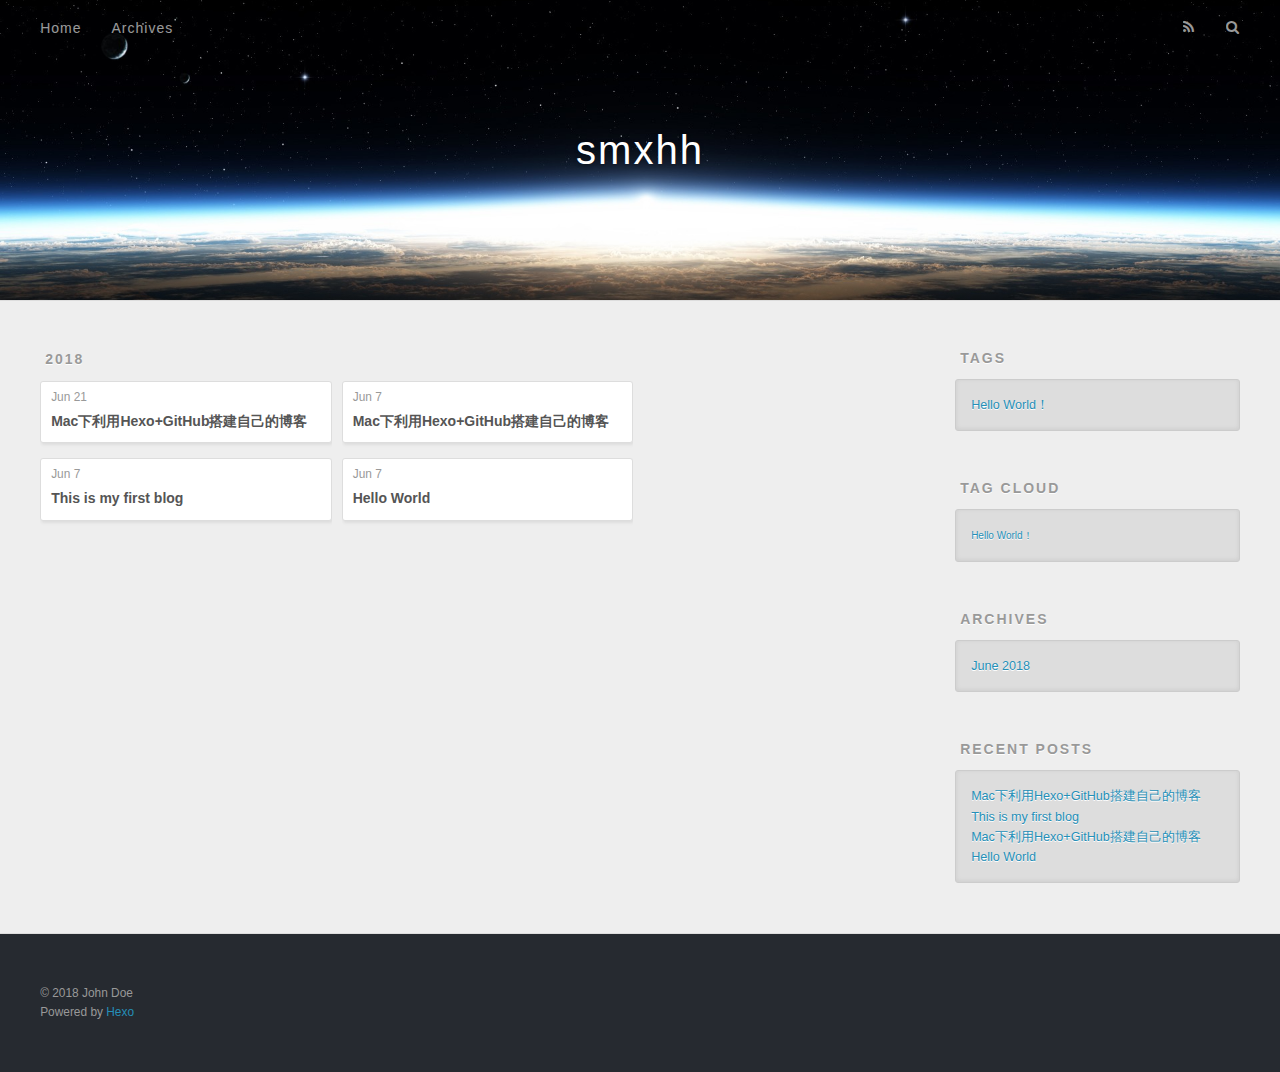
==== archives/index.html @ de7746c0 "Site updated: 2018-06-21 22:45:32" ====
<!DOCTYPE html>
<html>
<head>
  <meta charset="utf-8">
  

  
  <title>Archives | smxhh</title>
  <meta name="viewport" content="width=device-width, initial-scale=1, maximum-scale=1">
  <meta property="og:type" content="website">
<meta property="og:title" content="smxhh">
<meta property="og:url" content="http://yoursite.com/archives/index.html">
<meta property="og:site_name" content="smxhh">
<meta property="og:locale" content="default">
<meta name="twitter:card" content="summary">
<meta name="twitter:title" content="smxhh">
  
    <link rel="alternate" href="/atom.xml" title="smxhh" type="application/atom+xml">
  
  
    <link rel="icon" href="/favicon.png">
  
  
    <link href="//fonts.googleapis.com/css?family=Source+Code+Pro" rel="stylesheet" type="text/css">
  
  <link rel="stylesheet" href="/css/style.css">
</head>

<body>
  <div id="container">
    <div id="wrap">
      <header id="header">
  <div id="banner"></div>
  <div id="header-outer" class="outer">
    <div id="header-title" class="inner">
      <h1 id="logo-wrap">
        <a href="/" id="logo">smxhh</a>
      </h1>
      
    </div>
    <div id="header-inner" class="inner">
      <nav id="main-nav">
        <a id="main-nav-toggle" class="nav-icon"></a>
        
          <a class="main-nav-link" href="/">Home</a>
        
          <a class="main-nav-link" href="/archives">Archives</a>
        
      </nav>
      <nav id="sub-nav">
        
          <a id="nav-rss-link" class="nav-icon" href="/atom.xml" title="RSS Feed"></a>
        
        <a id="nav-search-btn" class="nav-icon" title="Search"></a>
      </nav>
      <div id="search-form-wrap">
        <form action="//google.com/search" method="get" accept-charset="UTF-8" class="search-form"><input type="search" name="q" class="search-form-input" placeholder="Search"><button type="submit" class="search-form-submit">&#xF002;</button><input type="hidden" name="sitesearch" value="http://yoursite.com"></form>
      </div>
    </div>
  </div>
</header>
      <div class="outer">
        <section id="main">
  
  
    
    
      
      
      <section class="archives-wrap">
        <div class="archive-year-wrap">
          <a href="/archives/2018" class="archive-year">2018</a>
        </div>
        <div class="archives">
    
    <article class="archive-article archive-type-post">
  <div class="archive-article-inner">
    <header class="archive-article-header">
      <a href="/2018/06/21/Mac下利用Hexo+GitHub搭建自己的博客/" class="archive-article-date">
  <time datetime="2018-06-21T14:45:03.793Z" itemprop="datePublished">Jun 21</time>
</a>
      
  
    <h1 itemprop="name">
      <a class="archive-article-title" href="/2018/06/21/Mac下利用Hexo+GitHub搭建自己的博客/">Mac下利用Hexo+GitHub搭建自己的博客</a>
    </h1>
  

    </header>
  </div>
</article>
  
    
    
    <article class="archive-article archive-type-post">
  <div class="archive-article-inner">
    <header class="archive-article-header">
      <a href="/2018/06/07/This-is-my-first-blog/" class="archive-article-date">
  <time datetime="2018-06-07T13:33:08.000Z" itemprop="datePublished">Jun 7</time>
</a>
      
  
    <h1 itemprop="name">
      <a class="archive-article-title" href="/2018/06/07/This-is-my-first-blog/">This is my first blog</a>
    </h1>
  

    </header>
  </div>
</article>
  
    
    
    <article class="archive-article archive-type-post">
  <div class="archive-article-inner">
    <header class="archive-article-header">
      <a href="/2018/06/07/我的第一篇博客/" class="archive-article-date">
  <time datetime="2018-06-07T13:14:32.243Z" itemprop="datePublished">Jun 7</time>
</a>
      
  
    <h1 itemprop="name">
      <a class="archive-article-title" href="/2018/06/07/我的第一篇博客/">Mac下利用Hexo+GitHub搭建自己的博客</a>
    </h1>
  

    </header>
  </div>
</article>
  
    
    
    <article class="archive-article archive-type-post">
  <div class="archive-article-inner">
    <header class="archive-article-header">
      <a href="/2018/06/07/hello-world/" class="archive-article-date">
  <time datetime="2018-06-07T13:06:29.407Z" itemprop="datePublished">Jun 7</time>
</a>
      
  
    <h1 itemprop="name">
      <a class="archive-article-title" href="/2018/06/07/hello-world/">Hello World</a>
    </h1>
  

    </header>
  </div>
</article>
  
  
    </div></section>
  


</section>
        
          <aside id="sidebar">
  
    

  
    
  <div class="widget-wrap">
    <h3 class="widget-title">Tags</h3>
    <div class="widget">
      <ul class="tag-list"><li class="tag-list-item"><a class="tag-list-link" href="/tags/Hello-World！/">Hello World！</a></li></ul>
    </div>
  </div>


  
    
  <div class="widget-wrap">
    <h3 class="widget-title">Tag Cloud</h3>
    <div class="widget tagcloud">
      <a href="/tags/Hello-World！/" style="font-size: 10px;">Hello World！</a>
    </div>
  </div>

  
    
  <div class="widget-wrap">
    <h3 class="widget-title">Archives</h3>
    <div class="widget">
      <ul class="archive-list"><li class="archive-list-item"><a class="archive-list-link" href="/archives/2018/06/">June 2018</a></li></ul>
    </div>
  </div>


  
    
  <div class="widget-wrap">
    <h3 class="widget-title">Recent Posts</h3>
    <div class="widget">
      <ul>
        
          <li>
            <a href="/2018/06/21/Mac下利用Hexo+GitHub搭建自己的博客/">Mac下利用Hexo+GitHub搭建自己的博客</a>
          </li>
        
          <li>
            <a href="/2018/06/07/This-is-my-first-blog/">This is my first blog</a>
          </li>
        
          <li>
            <a href="/2018/06/07/我的第一篇博客/">Mac下利用Hexo+GitHub搭建自己的博客</a>
          </li>
        
          <li>
            <a href="/2018/06/07/hello-world/">Hello World</a>
          </li>
        
      </ul>
    </div>
  </div>

  
</aside>
        
      </div>
      <footer id="footer">
  
  <div class="outer">
    <div id="footer-info" class="inner">
      &copy; 2018 John Doe<br>
      Powered by <a href="http://hexo.io/" target="_blank">Hexo</a>
    </div>
  </div>
</footer>
    </div>
    <nav id="mobile-nav">
  
    <a href="/" class="mobile-nav-link">Home</a>
  
    <a href="/archives" class="mobile-nav-link">Archives</a>
  
</nav>
    

<script src="//ajax.googleapis.com/ajax/libs/jquery/2.0.3/jquery.min.js"></script>


  <link rel="stylesheet" href="/fancybox/jquery.fancybox.css">
  <script src="/fancybox/jquery.fancybox.pack.js"></script>


<script src="/js/script.js"></script>



  </div>
</body>
</html>
---- css/style.css ----
body {
  width: 100%;
}
body:before,
body:after {
  content: "";
  display: table;
}
body:after {
  clear: both;
}
html,
body,
div,
span,
applet,
object,
iframe,
h1,
h2,
h3,
h4,
h5,
h6,
p,
blockquote,
pre,
a,
abbr,
acronym,
address,
big,
cite,
code,
del,
dfn,
em,
img,
ins,
kbd,
q,
s,
samp,
small,
strike,
strong,
sub,
sup,
tt,
var,
dl,
dt,
dd,
ol,
ul,
li,
fieldset,
form,
label,
legend,
table,
caption,
tbody,
tfoot,
thead,
tr,
th,
td {
  margin: 0;
  padding: 0;
  border: 0;
  outline: 0;
  font-weight: inherit;
  font-style: inherit;
  font-family: inherit;
  font-size: 100%;
  vertical-align: baseline;
}
body {
  line-height: 1;
  color: #000;
  background: #fff;
}
ol,
ul {
  list-style: none;
}
table {
  border-collapse: separate;
  border-spacing: 0;
  vertical-align: middle;
}
caption,
th,
td {
  text-align: left;
  font-weight: normal;
  vertical-align: middle;
}
a img {
  border: none;
}
input,
button {
  margin: 0;
  padding: 0;
}
input::-moz-focus-inner,
button::-moz-focus-inner {
  border: 0;
  padding: 0;
}
@font-face {
  font-family: FontAwesome;
  font-style: normal;
  font-weight: normal;
  src: url("fonts/fontawesome-webfont.eot?v=#4.0.3");
  src: url("fonts/fontawesome-webfont.eot?#iefix&v=#4.0.3") format("embedded-opentype"), url("fonts/fontawesome-webfont.woff?v=#4.0.3") format("woff"), url("fonts/fontawesome-webfont.ttf?v=#4.0.3") format("truetype"), url("fonts/fontawesome-webfont.svg#fontawesomeregular?v=#4.0.3") format("svg");
}
html,
body,
#container {
  height: 100%;
}
body {
  background: #eee;
  font: 14px -apple-system, BlinkMacSystemFont, "Segoe UI", "Roboto", "Oxygen", "Ubuntu", "Cantarell", "Fira Sans", "Droid Sans", "Helvetica Neue", sans-serif;
  -webkit-text-size-adjust: 100%;
}
.outer {
  max-width: 1220px;
  margin: 0 auto;
  padding: 0 20px;
}
.outer:before,
.outer:after {
  content: "";
  display: table;
}
.outer:after {
  clear: both;
}
.inner {
  display: inline;
  float: left;
  width: 98.33333333333333%;
  margin: 0 0.833333333333333%;
}
.left,
.alignleft {
  float: left;
}
.right,
.alignright {
  float: right;
}
.clear {
  clear: both;
}
#container {
  position: relative;
}
.mobile-nav-on {
  overflow: hidden;
}
#wrap {
  height: 100%;
  width: 100%;
  position: absolute;
  top: 0;
  left: 0;
  -webkit-transition: 0.2s ease-out;
  -moz-transition: 0.2s ease-out;
  -ms-transition: 0.2s ease-out;
  transition: 0.2s ease-out;
  z-index: 1;
  background: #eee;
}
.mobile-nav-on #wrap {
  left: 280px;
}
@media screen and (min-width: 768px) {
  #main {
    display: inline;
    float: left;
    width: 73.33333333333333%;
    margin: 0 0.833333333333333%;
  }
}
.article-date,
.article-category-link,
.archive-year,
.widget-title {
  text-decoration: none;
  text-transform: uppercase;
  letter-spacing: 2px;
  color: #999;
  margin-bottom: 1em;
  margin-left: 5px;
  line-height: 1em;
  text-shadow: 0 1px #fff;
  font-weight: bold;
}
.article-inner,
.archive-article-inner {
  background: #fff;
  -webkit-box-shadow: 1px 2px 3px #ddd;
  box-shadow: 1px 2px 3px #ddd;
  border: 1px solid #ddd;
  border-radius: 3px;
}
.article-entry h1,
.widget h1 {
  font-size: 2em;
}
.article-entry h2,
.widget h2 {
  font-size: 1.5em;
}
.article-entry h3,
.widget h3 {
  font-size: 1.3em;
}
.article-entry h4,
.widget h4 {
  font-size: 1.2em;
}
.article-entry h5,
.widget h5 {
  font-size: 1em;
}
.article-entry h6,
.widget h6 {
  font-size: 1em;
  color: #999;
}
.article-entry hr,
.widget hr {
  border: 1px dashed #ddd;
}
.article-entry strong,
.widget strong {
  font-weight: bold;
}
.article-entry em,
.widget em,
.article-entry cite,
.widget cite {
  font-style: italic;
}
.article-entry sup,
.widget sup,
.article-entry sub,
.widget sub {
  font-size: 0.75em;
  line-height: 0;
  position: relative;
  vertical-align: baseline;
}
.article-entry sup,
.widget sup {
  top: -0.5em;
}
.article-entry sub,
.widget sub {
  bottom: -0.2em;
}
.article-entry small,
.widget small {
  font-size: 0.85em;
}
.article-entry acronym,
.widget acronym,
.article-entry abbr,
.widget abbr {
  border-bottom: 1px dotted;
}
.article-entry ul,
.widget ul,
.article-entry ol,
.widget ol,
.article-entry dl,
.widget dl {
  margin: 0 20px;
  line-height: 1.6em;
}
.article-entry ul ul,
.widget ul ul,
.article-entry ol ul,
.widget ol ul,
.article-entry ul ol,
.widget ul ol,
.article-entry ol ol,
.widget ol ol {
  margin-top: 0;
  margin-bottom: 0;
}
.article-entry ul,
.widget ul {
  list-style: disc;
}
.article-entry ol,
.widget ol {
  list-style: decimal;
}
.article-entry dt,
.widget dt {
  font-weight: bold;
}
#header {
  height: 300px;
  position: relative;
  border-bottom: 1px solid #ddd;
}
#header:before,
#header:after {
  content: "";
  position: absolute;
  left: 0;
  right: 0;
  height: 40px;
}
#header:before {
  top: 0;
  background: -webkit-linear-gradient(rgba(0,0,0,0.2), transparent);
  background: -moz-linear-gradient(rgba(0,0,0,0.2), transparent);
  background: -ms-linear-gradient(rgba(0,0,0,0.2), transparent);
  background: linear-gradient(rgba(0,0,0,0.2), transparent);
}
#header:after {
  bottom: 0;
  background: -webkit-linear-gradient(transparent, rgba(0,0,0,0.2));
  background: -moz-linear-gradient(transparent, rgba(0,0,0,0.2));
  background: -ms-linear-gradient(transparent, rgba(0,0,0,0.2));
  background: linear-gradient(transparent, rgba(0,0,0,0.2));
}
#header-outer {
  height: 100%;
  position: relative;
}
#header-inner {
  position: relative;
  overflow: hidden;
}
#banner {
  position: absolute;
  top: 0;
  left: 0;
  width: 100%;
  height: 100%;
  background: url("images/banner.jpg") center #000;
  -webkit-background-size: cover;
  -moz-background-size: cover;
  background-size: cover;
  z-index: -1;
}
#header-title {
  text-align: center;
  height: 40px;
  position: absolute;
  top: 50%;
  left: 0;
  margin-top: -20px;
}
#logo,
#subtitle {
  text-decoration: none;
  color: #fff;
  font-weight: 300;
  text-shadow: 0 1px 4px rgba(0,0,0,0.3);
}
#logo {
  font-size: 40px;
  line-height: 40px;
  letter-spacing: 2px;
}
#subtitle {
  font-size: 16px;
  line-height: 16px;
  letter-spacing: 1px;
}
#subtitle-wrap {
  margin-top: 16px;
}
#main-nav {
  float: left;
  margin-left: -15px;
}
.nav-icon,
.main-nav-link {
  float: left;
  color: #fff;
  opacity: 0.6;
  text-decoration: none;
  text-shadow: 0 1px rgba(0,0,0,0.2);
  -webkit-transition: opacity 0.2s;
  -moz-transition: opacity 0.2s;
  -ms-transition: opacity 0.2s;
  transition: opacity 0.2s;
  display: block;
  padding: 20px 15px;
}
.nav-icon:hover,
.main-nav-link:hover {
  opacity: 1;
}
.nav-icon {
  font-family: FontAwesome;
  text-align: center;
  font-size: 14px;
  width: 14px;
  height: 14px;
  padding: 20px 15px;
  position: relative;
  cursor: pointer;
}
.main-nav-link {
  font-weight: 300;
  letter-spacing: 1px;
}
@media screen and (max-width: 479px) {
  .main-nav-link {
    display: none;
  }
}
#main-nav-toggle {
  display: none;
}
#main-nav-toggle:before {
  content: "\f0c9";
}
@media screen and (max-width: 479px) {
  #main-nav-toggle {
    display: block;
  }
}
#sub-nav {
  float: right;
  margin-right: -15px;
}
#nav-rss-link:before {
  content: "\f09e";
}
#nav-search-btn:before {
  content: "\f002";
}
#search-form-wrap {
  position: absolute;
  top: 15px;
  width: 150px;
  height: 30px;
  right: -150px;
  opacity: 0;
  -webkit-transition: 0.2s ease-out;
  -moz-transition: 0.2s ease-out;
  -ms-transition: 0.2s ease-out;
  transition: 0.2s ease-out;
}
#search-form-wrap.on {
  opacity: 1;
  right: 0;
}
@media screen and (max-width: 479px) {
  #search-form-wrap {
    width: 100%;
    right: -100%;
  }
}
.search-form {
  position: absolute;
  top: 0;
  left: 0;
  right: 0;
  background: #fff;
  padding: 5px 15px;
  border-radius: 15px;
  -webkit-box-shadow: 0 0 10px rgba(0,0,0,0.3);
  box-shadow: 0 0 10px rgba(0,0,0,0.3);
}
.search-form-input {
  border: none;
  background: none;
  color: #555;
  width: 100%;
  font: 13px -apple-system, BlinkMacSystemFont, "Segoe UI", "Roboto", "Oxygen", "Ubuntu", "Cantarell", "Fira Sans", "Droid Sans", "Helvetica Neue", sans-serif;
  outline: none;
}
.search-form-input::-webkit-search-results-decoration,
.search-form-input::-webkit-search-cancel-button {
  -webkit-appearance: none;
}
.search-form-submit {
  position: absolute;
  top: 50%;
  right: 10px;
  margin-top: -7px;
  font: 13px FontAwesome;
  border: none;
  background: none;
  color: #bbb;
  cursor: pointer;
}
.search-form-submit:hover,
.search-form-submit:focus {
  color: #777;
}
.article {
  margin: 50px 0;
}
.article-inner {
  overflow: hidden;
}
.article-meta:before,
.article-meta:after {
  content: "";
  display: table;
}
.article-meta:after {
  clear: both;
}
.article-date {
  float: left;
}
.article-category {
  float: left;
  line-height: 1em;
  color: #ccc;
  text-shadow: 0 1px #fff;
  margin-left: 8px;
}
.article-category:before {
  content: "\2022";
}
.article-category-link {
  margin: 0 12px 1em;
}
.article-header {
  padding: 20px 20px 0;
}
.article-title {
  text-decoration: none;
  font-size: 2em;
  font-weight: bold;
  color: #555;
  line-height: 1.1em;
  -webkit-transition: color 0.2s;
  -moz-transition: color 0.2s;
  -ms-transition: color 0.2s;
  transition: color 0.2s;
}
a.article-title:hover {
  color: #258fb8;
}
.article-entry {
  color: #555;
  padding: 0 20px;
}
.article-entry:before,
.article-entry:after {
  content: "";
  display: table;
}
.article-entry:after {
  clear: both;
}
.article-entry p,
.article-entry table {
  line-height: 1.6em;
  margin: 1.6em 0;
}
.article-entry h1,
.article-entry h2,
.article-entry h3,
.article-entry h4,
.article-entry h5,
.article-entry h6 {
  font-weight: bold;
}
.article-entry h1,
.article-entry h2,
.article-entry h3,
.article-entry h4,
.article-entry h5,
.article-entry h6 {
  line-height: 1.1em;
  margin: 1.1em 0;
}
.article-entry a {
  color: #258fb8;
  text-decoration: none;
}
.article-entry a:hover {
  text-decoration: underline;
}
.article-entry ul,
.article-entry ol,
.article-entry dl {
  margin-top: 1.6em;
  margin-bottom: 1.6em;
}
.article-entry img,
.article-entry video {
  max-width: 100%;
  height: auto;
  display: block;
  margin: auto;
}
.article-entry iframe {
  border: none;
}
.article-entry table {
  width: 100%;
  border-collapse: collapse;
  border-spacing: 0;
}
.article-entry th {
  font-weight: bold;
  border-bottom: 3px solid #ddd;
  padding-bottom: 0.5em;
}
.article-entry td {
  border-bottom: 1px solid #ddd;
  padding: 10px 0;
}
.article-entry blockquote {
  font-family: Georgia, "Times New Roman", serif;
  font-size: 1.4em;
  margin: 1.6em 20px;
  text-align: center;
}
.article-entry blockquote footer {
  font-size: 14px;
  margin: 1.6em 0;
  font-family: -apple-system, BlinkMacSystemFont, "Segoe UI", "Roboto", "Oxygen", "Ubuntu", "Cantarell", "Fira Sans", "Droid Sans", "Helvetica Neue", sans-serif;
}
.article-entry blockquote footer cite:before {
  content: "—";
  padding: 0 0.5em;
}
.article-entry .pullquote {
  text-align: left;
  width: 45%;
  margin: 0;
}
.article-entry .pullquote.left {
  margin-left: 0.5em;
  margin-right: 1em;
}
.article-entry .pullquote.right {
  margin-right: 0.5em;
  margin-left: 1em;
}
.article-entry .caption {
  color: #999;
  display: block;
  font-size: 0.9em;
  margin-top: 0.5em;
  position: relative;
  text-align: center;
}
.article-entry .video-container {
  position: relative;
  padding-top: 56.25%;
  height: 0;
  overflow: hidden;
}
.article-entry .video-container iframe,
.article-entry .video-container object,
.article-entry .video-container embed {
  position: absolute;
  top: 0;
  left: 0;
  width: 100%;
  height: 100%;
  margin-top: 0;
}
.article-more-link a {
  display: inline-block;
  line-height: 1em;
  padding: 6px 15px;
  border-radius: 15px;
  background: #eee;
  color: #999;
  text-shadow: 0 1px #fff;
  text-decoration: none;
}
.article-more-link a:hover {
  background: #258fb8;
  color: #fff;
  text-decoration: none;
  text-shadow: 0 1px #1e7293;
}
.article-footer {
  font-size: 0.85em;
  line-height: 1.6em;
  border-top: 1px solid #ddd;
  padding-top: 1.6em;
  margin: 0 20px 20px;
}
.article-footer:before,
.article-footer:after {
  content: "";
  display: table;
}
.article-footer:after {
  clear: both;
}
.article-footer a {
  color: #999;
  text-decoration: none;
}
.article-footer a:hover {
  color: #555;
}
.article-tag-list-item {
  float: left;
  margin-right: 10px;
}
.article-tag-list-link:before {
  content: "#";
}
.article-comment-link {
  float: right;
}
.article-comment-link:before {
  content: "\f075";
  font-family: FontAwesome;
  padding-right: 8px;
}
.article-share-link {
  cursor: pointer;
  float: right;
  margin-left: 20px;
}
.article-share-link:before {
  content: "\f064";
  font-family: FontAwesome;
  padding-right: 6px;
}
#article-nav {
  position: relative;
}
#article-nav:before,
#article-nav:after {
  content: "";
  display: table;
}
#article-nav:after {
  clear: both;
}
@media screen and (min-width: 768px) {
  #article-nav {
    margin: 50px 0;
  }
  #article-nav:before {
    width: 8px;
    height: 8px;
    position: absolute;
    top: 50%;
    left: 50%;
    margin-top: -4px;
    margin-left: -4px;
    content: "";
    border-radius: 50%;
    background: #ddd;
    -webkit-box-shadow: 0 1px 2px #fff;
    box-shadow: 0 1px 2px #fff;
  }
}
.article-nav-link-wrap {
  text-decoration: none;
  text-shadow: 0 1px #fff;
  color: #999;
  -webkit-box-sizing: border-box;
  -moz-box-sizing: border-box;
  box-sizing: border-box;
  margin-top: 50px;
  text-align: center;
  display: block;
}
.article-nav-link-wrap:hover {
  color: #555;
}
@media screen and (min-width: 768px) {
  .article-nav-link-wrap {
    width: 50%;
    margin-top: 0;
  }
}
@media screen and (min-width: 768px) {
  #article-nav-newer {
    float: left;
    text-align: right;
    padding-right: 20px;
  }
}
@media screen and (min-width: 768px) {
  #article-nav-older {
    float: right;
    text-align: left;
    padding-left: 20px;
  }
}
.article-nav-caption {
  text-transform: uppercase;
  letter-spacing: 2px;
  color: #ddd;
  line-height: 1em;
  font-weight: bold;
}
#article-nav-newer .article-nav-caption {
  margin-right: -2px;
}
.article-nav-title {
  font-size: 0.85em;
  line-height: 1.6em;
  margin-top: 0.5em;
}
.article-share-box {
  position: absolute;
  display: none;
  background: #fff;
  -webkit-box-shadow: 1px 2px 10px rgba(0,0,0,0.2);
  box-shadow: 1px 2px 10px rgba(0,0,0,0.2);
  border-radius: 3px;
  margin-left: -145px;
  overflow: hidden;
  z-index: 1;
}
.article-share-box.on {
  display: block;
}
.article-share-input {
  width: 100%;
  background: none;
  -webkit-box-sizing: border-box;
  -moz-box-sizing: border-box;
  box-sizing: border-box;
  font: 14px -apple-system, BlinkMacSystemFont, "Segoe UI", "Roboto", "Oxygen", "Ubuntu", "Cantarell", "Fira Sans", "Droid Sans", "Helvetica Neue", sans-serif;
  padding: 0 15px;
  color: #555;
  outline: none;
  border: 1px solid #ddd;
  border-radius: 3px 3px 0 0;
  height: 36px;
  line-height: 36px;
}
.article-share-links {
  background: #eee;
}
.article-share-links:before,
.article-share-links:after {
  content: "";
  display: table;
}
.article-share-links:after {
  clear: both;
}
.article-share-twitter,
.article-share-facebook,
.article-share-pinterest,
.article-share-google {
  width: 50px;
  height: 36px;
  display: block;
  float: left;
  position: relative;
  color: #999;
  text-shadow: 0 1px #fff;
}
.article-share-twitter:before,
.article-share-facebook:before,
.article-share-pinterest:before,
.article-share-google:before {
  font-size: 20px;
  font-family: FontAwesome;
  width: 20px;
  height: 20px;
  position: absolute;
  top: 50%;
  left: 50%;
  margin-top: -10px;
  margin-left: -10px;
  text-align: center;
}
.article-share-twitter:hover,
.article-share-facebook:hover,
.article-share-pinterest:hover,
.article-share-google:hover {
  color: #fff;
}
.article-share-twitter:before {
  content: "\f099";
}
.article-share-twitter:hover {
  background: #00aced;
  text-shadow: 0 1px #008abe;
}
.article-share-facebook:before {
  content: "\f09a";
}
.article-share-facebook:hover {
  background: #3b5998;
  text-shadow: 0 1px #2f477a;
}
.article-share-pinterest:before {
  content: "\f0d2";
}
.article-share-pinterest:hover {
  background: #cb2027;
  text-shadow: 0 1px #a21a1f;
}
.article-share-google:before {
  content: "\f0d5";
}
.article-share-google:hover {
  background: #dd4b39;
  text-shadow: 0 1px #be3221;
}
.article-gallery {
  background: #000;
  position: relative;
}
.article-gallery-photos {
  position: relative;
  overflow: hidden;
}
.article-gallery-img {
  display: none;
  max-width: 100%;
}
.article-gallery-img:first-child {
  display: block;
}
.article-gallery-img.loaded {
  position: absolute;
  display: block;
}
.article-gallery-img img {
  display: block;
  max-width: 100%;
  margin: 0 auto;
}
#comments {
  background: #fff;
  -webkit-box-shadow: 1px 2px 3px #ddd;
  box-shadow: 1px 2px 3px #ddd;
  padding: 20px;
  border: 1px solid #ddd;
  border-radius: 3px;
  margin: 50px 0;
}
#comments a {
  color: #258fb8;
}
.archives-wrap {
  margin: 50px 0;
}
.archives:before,
.archives:after {
  content: "";
  display: table;
}
.archives:after {
  clear: both;
}
.archive-year-wrap {
  margin-bottom: 1em;
}
.archives {
  -webkit-column-gap: 10px;
  -moz-column-gap: 10px;
  column-gap: 10px;
}
@media screen and (min-width: 480px) and (max-width: 767px) {
  .archives {
    -webkit-column-count: 2;
    -moz-column-count: 2;
    column-count: 2;
  }
}
@media screen and (min-width: 768px) {
  .archives {
    -webkit-column-count: 3;
    -moz-column-count: 3;
    column-count: 3;
  }
}
.archive-article {
  -webkit-column-break-inside: avoid;
  page-break-inside: avoid;
  overflow: hidden;
  break-inside: avoid-column;
}
.archive-article-inner {
  padding: 10px;
  margin-bottom: 15px;
}
.archive-article-title {
  text-decoration: none;
  font-weight: bold;
  color: #555;
  -webkit-transition: color 0.2s;
  -moz-transition: color 0.2s;
  -ms-transition: color 0.2s;
  transition: color 0.2s;
  line-height: 1.6em;
}
.archive-article-title:hover {
  color: #258fb8;
}
.archive-article-footer {
  margin-top: 1em;
}
.archive-article-date {
  color: #999;
  text-decoration: none;
  font-size: 0.85em;
  line-height: 1em;
  margin-bottom: 0.5em;
  display: block;
}
#page-nav {
  margin: 50px auto;
  background: #fff;
  -webkit-box-shadow: 1px 2px 3px #ddd;
  box-shadow: 1px 2px 3px #ddd;
  border: 1px solid #ddd;
  border-radius: 3px;
  text-align: center;
  color: #999;
  overflow: hidden;
}
#page-nav:before,
#page-nav:after {
  content: "";
  display: table;
}
#page-nav:after {
  clear: both;
}
#page-nav a,
#page-nav span {
  padding: 10px 20px;
  line-height: 1;
  height: 2ex;
}
#page-nav a {
  color: #999;
  text-decoration: none;
}
#page-nav a:hover {
  background: #999;
  color: #fff;
}
#page-nav .prev {
  float: left;
}
#page-nav .next {
  float: right;
}
#page-nav .page-number {
  display: inline-block;
}
@media screen and (max-width: 479px) {
  #page-nav .page-number {
    display: none;
  }
}
#page-nav .current {
  color: #555;
  font-weight: bold;
}
#page-nav .space {
  color: #ddd;
}
#footer {
  background: #262a30;
  padding: 50px 0;
  border-top: 1px solid #ddd;
  color: #999;
}
#footer a {
  color: #258fb8;
  text-decoration: none;
}
#footer a:hover {
  text-decoration: underline;
}
#footer-info {
  line-height: 1.6em;
  font-size: 0.85em;
}
.article-entry pre,
.article-entry .highlight {
  background: #2d2d2d;
  margin: 0 -20px;
  padding: 15px 20px;
  border-style: solid;
  border-color: #ddd;
  border-width: 1px 0;
  overflow: auto;
  color: #ccc;
  line-height: 22.400000000000002px;
}
.article-entry .highlight .gutter pre,
.article-entry .gist .gist-file .gist-data .line-numbers {
  color: #666;
  font-size: 0.85em;
}
.article-entry pre,
.article-entry code {
  font-family: "Source Code Pro", Consolas, Monaco, Menlo, Consolas, monospace;
}
.article-entry code {
  background: #eee;
  text-shadow: 0 1px #fff;
  padding: 0 0.3em;
}
.article-entry pre code {
  background: none;
  text-shadow: none;
  padding: 0;
}
.article-entry .highlight pre {
  border: none;
  margin: 0;
  padding: 0;
}
.article-entry .highlight table {
  margin: 0;
  width: auto;
}
.article-entry .highlight td {
  border: none;
  padding: 0;
}
.article-entry .highlight figcaption {
  font-size: 0.85em;
  color: #999;
  line-height: 1em;
  margin-bottom: 1em;
}
.article-entry .highlight figcaption:before,
.article-entry .highlight figcaption:after {
  content: "";
  display: table;
}
.article-entry .highlight figcaption:after {
  clear: both;
}
.article-entry .highlight figcaption a {
  float: right;
}
.article-entry .highlight .gutter pre {
  text-align: right;
  padding-right: 20px;
}
.article-entry .highlight .line {
  height: 22.400000000000002px;
}
.article-entry .highlight .line.marked {
  background: #515151;
}
.article-entry .gist {
  margin: 0 -20px;
  border-style: solid;
  border-color: #ddd;
  border-width: 1px 0;
  background: #2d2d2d;
  padding: 15px 20px 15px 0;
}
.article-entry .gist .gist-file {
  border: none;
  font-family: "Source Code Pro", Consolas, Monaco, Menlo, Consolas, monospace;
  margin: 0;
}
.article-entry .gist .gist-file .gist-data {
  background: none;
  border: none;
}
.article-entry .gist .gist-file .gist-data .line-numbers {
  background: none;
  border: none;
  padding: 0 20px 0 0;
}
.article-entry .gist .gist-file .gist-data .line-data {
  padding: 0 !important;
}
.article-entry .gist .gist-file .highlight {
  margin: 0;
  padding: 0;
  border: none;
}
.article-entry .gist .gist-file .gist-meta {
  background: #2d2d2d;
  color: #999;
  font: 0.85em -apple-system, BlinkMacSystemFont, "Segoe UI", "Roboto", "Oxygen", "Ubuntu", "Cantarell", "Fira Sans", "Droid Sans", "Helvetica Neue", sans-serif;
  text-shadow: 0 0;
  padding: 0;
  margin-top: 1em;
  margin-left: 20px;
}
.article-entry .gist .gist-file .gist-meta a {
  color: #258fb8;
  font-weight: normal;
}
.article-entry .gist .gist-file .gist-meta a:hover {
  text-decoration: underline;
}
pre .comment,
pre .title {
  color: #999;
}
pre .variable,
pre .attribute,
pre .tag,
pre .regexp,
pre .ruby .constant,
pre .xml .tag .title,
pre .xml .pi,
pre .xml .doctype,
pre .html .doctype,
pre .css .id,
pre .css .class,
pre .css .pseudo {
  color: #f2777a;
}
pre .number,
pre .preprocessor,
pre .built_in,
pre .literal,
pre .params,
pre .constant {
  color: #f99157;
}
pre .class,
pre .ruby .class .title,
pre .css .rules .attribute {
  color: #9c9;
}
pre .string,
pre .value,
pre .inheritance,
pre .header,
pre .ruby .symbol,
pre .xml .cdata {
  color: #9c9;
}
pre .css .hexcolor {
  color: #6cc;
}
pre .function,
pre .python .decorator,
pre .python .title,
pre .ruby .function .title,
pre .ruby .title .keyword,
pre .perl .sub,
pre .javascript .title,
pre .coffeescript .title {
  color: #69c;
}
pre .keyword,
pre .javascript .function {
  color: #c9c;
}
@media screen and (max-width: 479px) {
  #mobile-nav {
    position: absolute;
    top: 0;
    left: 0;
    width: 280px;
    height: 100%;
    background: #191919;
    border-right: 1px solid #fff;
  }
}
@media screen and (max-width: 479px) {
  .mobile-nav-link {
    display: block;
    color: #999;
    text-decoration: none;
    padding: 15px 20px;
    font-weight: bold;
  }
  .mobile-nav-link:hover {
    color: #fff;
  }
}
@media screen and (min-width: 768px) {
  #sidebar {
    display: inline;
    float: left;
    width: 23.333333333333332%;
    margin: 0 0.833333333333333%;
  }
}
.widget-wrap {
  margin: 50px 0;
}
.widget {
  color: #777;
  text-shadow: 0 1px #fff;
  background: #ddd;
  -webkit-box-shadow: 0 -1px 4px #ccc inset;
  box-shadow: 0 -1px 4px #ccc inset;
  border: 1px solid #ccc;
  padding: 15px;
  border-radius: 3px;
}
.widget a {
  color: #258fb8;
  text-decoration: none;
}
.widget a:hover {
  text-decoration: underline;
}
.widget ul ul,
.widget ol ul,
.widget dl ul,
.widget ul ol,
.widget ol ol,
.widget dl ol,
.widget ul dl,
.widget ol dl,
.widget dl dl {
  margin-left: 15px;
  list-style: disc;
}
.widget {
  line-height: 1.6em;
  word-wrap: break-word;
  font-size: 0.9em;
}
.widget ul,
.widget ol {
  list-style: none;
  margin: 0;
}
.widget ul ul,
.widget ol ul,
.widget ul ol,
.widget ol ol {
  margin: 0 20px;
}
.widget ul ul,
.widget ol ul {
  list-style: disc;
}
.widget ul ol,
.widget ol ol {
  list-style: decimal;
}
.category-list-count,
.tag-list-count,
.archive-list-count {
  padding-left: 5px;
  color: #999;
  font-size: 0.85em;
}
.category-list-count:before,
.tag-list-count:before,
.archive-list-count:before {
  content: "(";
}
.category-list-count:after,
.tag-list-count:after,
.archive-list-count:after {
  content: ")";
}
.tagcloud a {
  margin-right: 5px;
  display: inline-block;
}
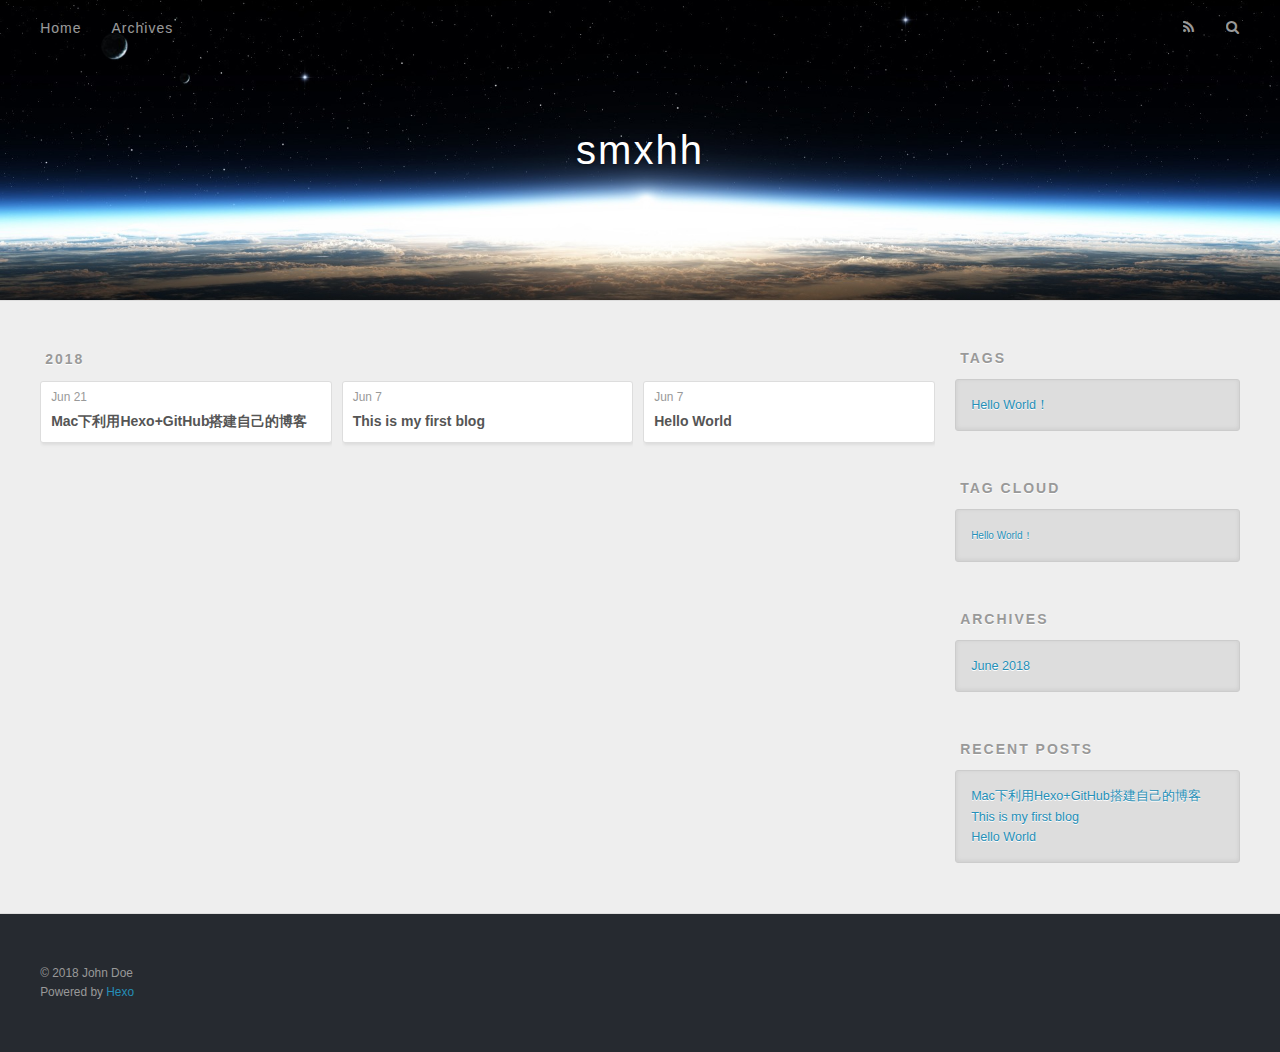
==== commit fdadd95d: "Site updated: 2018-06-21 22:50:37" ====
--- a/archives/index.html
+++ b/archives/index.html
@@ -114,25 +114,6 @@
     <article class="archive-article archive-type-post">
   <div class="archive-article-inner">
     <header class="archive-article-header">
-      <a href="/2018/06/07/我的第一篇博客/" class="archive-article-date">
-  <time datetime="2018-06-07T13:14:32.243Z" itemprop="datePublished">Jun 7</time>
-</a>
-      
-  
-    <h1 itemprop="name">
-      <a class="archive-article-title" href="/2018/06/07/我的第一篇博客/">Mac下利用Hexo+GitHub搭建自己的博客</a>
-    </h1>
-  
-
-    </header>
-  </div>
-</article>
-  
-    
-    
-    <article class="archive-article archive-type-post">
-  <div class="archive-article-inner">
-    <header class="archive-article-header">
       <a href="/2018/06/07/hello-world/" class="archive-article-date">
   <time datetime="2018-06-07T13:06:29.407Z" itemprop="datePublished">Jun 7</time>
 </a>
@@ -200,10 +181,6 @@
         
           <li>
             <a href="/2018/06/07/This-is-my-first-blog/">This is my first blog</a>
-          </li>
-        
-          <li>
-            <a href="/2018/06/07/我的第一篇博客/">Mac下利用Hexo+GitHub搭建自己的博客</a>
           </li>
         
           <li>
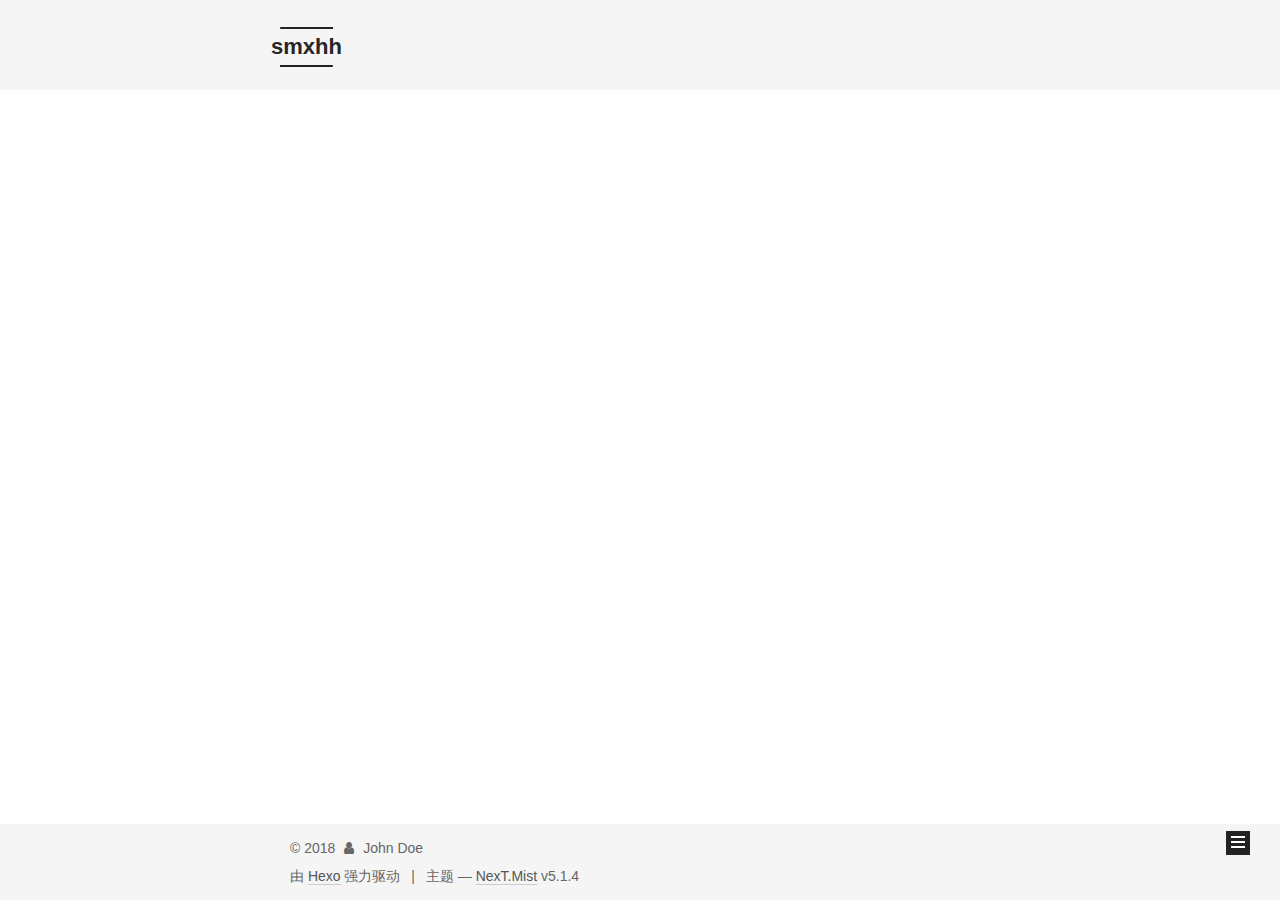
==== commit 444c5820: "Site updated: 2018-06-25 22:29:11" ====
--- a/archives/index.html
+++ b/archives/index.html
@@ -1,230 +1,634 @@
 <!DOCTYPE html>
-<html>
+
+
+
+  
+
+
+<html class="theme-next mist use-motion" lang="zh-Hans">
 <head>
-  <meta charset="utf-8">
-  
-
-  
-  <title>Archives | smxhh</title>
-  <meta name="viewport" content="width=device-width, initial-scale=1, maximum-scale=1">
-  <meta property="og:type" content="website">
+  <meta charset="UTF-8"/>
+<meta http-equiv="X-UA-Compatible" content="IE=edge" />
+<meta name="viewport" content="width=device-width, initial-scale=1, maximum-scale=1"/>
+<meta name="theme-color" content="#222">
+
+
+
+
+
+
+
+
+
+<meta http-equiv="Cache-Control" content="no-transform" />
+<meta http-equiv="Cache-Control" content="no-siteapp" />
+
+
+
+
+
+
+
+
+
+
+
+
+
+
+
+
+  
+  
+  <link href="/lib/fancybox/source/jquery.fancybox.css?v=2.1.5" rel="stylesheet" type="text/css" />
+
+
+
+
+
+
+
+<link href="/lib/font-awesome/css/font-awesome.min.css?v=4.6.2" rel="stylesheet" type="text/css" />
+
+<link href="/css/main.css?v=5.1.4" rel="stylesheet" type="text/css" />
+
+
+  <link rel="apple-touch-icon" sizes="180x180" href="/images/apple-touch-icon-next.png?v=5.1.4">
+
+
+  <link rel="icon" type="image/png" sizes="32x32" href="/images/favicon-32x32-next.png?v=5.1.4">
+
+
+  <link rel="icon" type="image/png" sizes="16x16" href="/images/favicon-16x16-next.png?v=5.1.4">
+
+
+  <link rel="mask-icon" href="/images/logo.svg?v=5.1.4" color="#222">
+
+
+
+
+
+  <meta name="keywords" content="Hexo, NexT" />
+
+
+
+
+
+
+
+
+
+
+<meta property="og:type" content="website">
 <meta property="og:title" content="smxhh">
 <meta property="og:url" content="http://yoursite.com/archives/index.html">
 <meta property="og:site_name" content="smxhh">
-<meta property="og:locale" content="default">
+<meta property="og:locale" content="zh-Hans">
 <meta name="twitter:card" content="summary">
 <meta name="twitter:title" content="smxhh">
-  
-    <link rel="alternate" href="/atom.xml" title="smxhh" type="application/atom+xml">
-  
-  
-    <link rel="icon" href="/favicon.png">
-  
-  
-    <link href="//fonts.googleapis.com/css?family=Source+Code+Pro" rel="stylesheet" type="text/css">
-  
-  <link rel="stylesheet" href="/css/style.css">
+
+
+
+<script type="text/javascript" id="hexo.configurations">
+  var NexT = window.NexT || {};
+  var CONFIG = {
+    root: '/',
+    scheme: 'Mist',
+    version: '5.1.4',
+    sidebar: {"position":"left","display":"post","offset":12,"b2t":false,"scrollpercent":false,"onmobile":false},
+    fancybox: true,
+    tabs: true,
+    motion: {"enable":true,"async":false,"transition":{"post_block":"fadeIn","post_header":"slideDownIn","post_body":"slideDownIn","coll_header":"slideLeftIn","sidebar":"slideUpIn"}},
+    duoshuo: {
+      userId: '0',
+      author: '博主'
+    },
+    algolia: {
+      applicationID: '',
+      apiKey: '',
+      indexName: '',
+      hits: {"per_page":10},
+      labels: {"input_placeholder":"Search for Posts","hits_empty":"We didn't find any results for the search: ${query}","hits_stats":"${hits} results found in ${time} ms"}
+    }
+  };
+</script>
+
+
+
+  <link rel="canonical" href="http://yoursite.com/archives/"/>
+
+
+
+
+
+  <title>归档 | smxhh</title>
+  
+
+
+
+
+
+
+
+
 </head>
 
-<body>
-  <div id="container">
-    <div id="wrap">
-      <header id="header">
-  <div id="banner"></div>
-  <div id="header-outer" class="outer">
-    <div id="header-title" class="inner">
-      <h1 id="logo-wrap">
-        <a href="/" id="logo">smxhh</a>
-      </h1>
-      
+<body itemscope itemtype="http://schema.org/WebPage" lang="zh-Hans">
+
+  
+  
+    
+  
+
+  <div class="container sidebar-position-left page-archive">
+    <div class="headband"></div>
+
+    <header id="header" class="header" itemscope itemtype="http://schema.org/WPHeader">
+      <div class="header-inner"><div class="site-brand-wrapper">
+  <div class="site-meta ">
+    
+
+    <div class="custom-logo-site-title">
+      <a href="/"  class="brand" rel="start">
+        <span class="logo-line-before"><i></i></span>
+        <span class="site-title">smxhh</span>
+        <span class="logo-line-after"><i></i></span>
+      </a>
     </div>
-    <div id="header-inner" class="inner">
-      <nav id="main-nav">
-        <a id="main-nav-toggle" class="nav-icon"></a>
-        
-          <a class="main-nav-link" href="/">Home</a>
-        
-          <a class="main-nav-link" href="/archives">Archives</a>
-        
-      </nav>
-      <nav id="sub-nav">
-        
-          <a id="nav-rss-link" class="nav-icon" href="/atom.xml" title="RSS Feed"></a>
-        
-        <a id="nav-search-btn" class="nav-icon" title="Search"></a>
-      </nav>
-      <div id="search-form-wrap">
-        <form action="//google.com/search" method="get" accept-charset="UTF-8" class="search-form"><input type="search" name="q" class="search-form-input" placeholder="Search"><button type="submit" class="search-form-submit">&#xF002;</button><input type="hidden" name="sitesearch" value="http://yoursite.com"></form>
+      
+        <p class="site-subtitle"></p>
+      
+  </div>
+
+  <div class="site-nav-toggle">
+    <button>
+      <span class="btn-bar"></span>
+      <span class="btn-bar"></span>
+      <span class="btn-bar"></span>
+    </button>
+  </div>
+</div>
+
+<nav class="site-nav">
+  
+
+  
+    <ul id="menu" class="menu">
+      
+        
+        <li class="menu-item menu-item-home">
+          <a href="/" rel="section">
+            
+              <i class="menu-item-icon fa fa-fw fa-home"></i> <br />
+            
+            首页
+          </a>
+        </li>
+      
+        
+        <li class="menu-item menu-item-archives">
+          <a href="/archives/" rel="section">
+            
+              <i class="menu-item-icon fa fa-fw fa-archive"></i> <br />
+            
+            归档
+          </a>
+        </li>
+      
+
+      
+    </ul>
+  
+
+  
+</nav>
+
+
+
+ </div>
+    </header>
+
+    <main id="main" class="main">
+      <div class="main-inner">
+        <div class="content-wrap">
+          <div id="content" class="content">
+            
+
+  
+  
+  
+  <div class="post-block archive">
+    <div id="posts" class="posts-collapse">
+      <span class="archive-move-on"></span>
+
+      <span class="archive-page-counter">
+        
+        
+        
+          
+        
+        嗯..! 目前共计 3 篇日志。 继续努力。
+      </span>
+
+      
+
+        
+        
+        
+
+        
+          
+          <div class="collection-title">
+            <h1 class="archive-year" id="archive-year-2018">2018</h1>
+          </div>
+        
+        
+
+        
+
+  <article class="post post-type-normal" itemscope itemtype="http://schema.org/Article">
+    <header class="post-header">
+
+      <h2 class="post-title">
+        
+            <a class="post-title-link" href="/2018/06/21/Mac下利用Hexo+GitHub搭建自己的博客/" itemprop="url">
+              
+                <span itemprop="name">Mac下利用Hexo+GitHub搭建自己的博客</span>
+              
+            </a>
+        
+      </h2>
+
+      <div class="post-meta">
+        <time class="post-time" itemprop="dateCreated"
+              datetime="2018-06-21T22:45:03+08:00"
+              content="2018-06-21" >
+          06-21
+        </time>
       </div>
+
+    </header>
+  </article>
+
+
+
+      
+
+        
+        
+        
+
+        
+        
+
+        
+
+  <article class="post post-type-normal" itemscope itemtype="http://schema.org/Article">
+    <header class="post-header">
+
+      <h2 class="post-title">
+        
+            <a class="post-title-link" href="/2018/06/07/This-is-my-first-blog/" itemprop="url">
+              
+                <span itemprop="name">This is my first blog</span>
+              
+            </a>
+        
+      </h2>
+
+      <div class="post-meta">
+        <time class="post-time" itemprop="dateCreated"
+              datetime="2018-06-07T21:33:08+08:00"
+              content="2018-06-07" >
+          06-07
+        </time>
+      </div>
+
+    </header>
+  </article>
+
+
+
+      
+
+        
+        
+        
+
+        
+        
+
+        
+
+  <article class="post post-type-normal" itemscope itemtype="http://schema.org/Article">
+    <header class="post-header">
+
+      <h2 class="post-title">
+        
+            <a class="post-title-link" href="/2018/06/07/hello-world/" itemprop="url">
+              
+                <span itemprop="name">Hello World</span>
+              
+            </a>
+        
+      </h2>
+
+      <div class="post-meta">
+        <time class="post-time" itemprop="dateCreated"
+              datetime="2018-06-07T21:06:29+08:00"
+              content="2018-06-07" >
+          06-07
+        </time>
+      </div>
+
+    </header>
+  </article>
+
+
+
+      
+
     </div>
   </div>
-</header>
-      <div class="outer">
-        <section id="main">
-  
-  
-    
-    
-      
-      
-      <section class="archives-wrap">
-        <div class="archive-year-wrap">
-          <a href="/archives/2018" class="archive-year">2018</a>
+  
+  
+  
+
+  
+
+
+
+          </div>
+          
+
+
+          
+
         </div>
-        <div class="archives">
-    
-    <article class="archive-article archive-type-post">
-  <div class="archive-article-inner">
-    <header class="archive-article-header">
-      <a href="/2018/06/21/Mac下利用Hexo+GitHub搭建自己的博客/" class="archive-article-date">
-  <time datetime="2018-06-21T14:45:03.793Z" itemprop="datePublished">Jun 21</time>
-</a>
-      
-  
-    <h1 itemprop="name">
-      <a class="archive-article-title" href="/2018/06/21/Mac下利用Hexo+GitHub搭建自己的博客/">Mac下利用Hexo+GitHub搭建自己的博客</a>
-    </h1>
-  
-
-    </header>
-  </div>
-</article>
-  
-    
-    
-    <article class="archive-article archive-type-post">
-  <div class="archive-article-inner">
-    <header class="archive-article-header">
-      <a href="/2018/06/07/This-is-my-first-blog/" class="archive-article-date">
-  <time datetime="2018-06-07T13:33:08.000Z" itemprop="datePublished">Jun 7</time>
-</a>
-      
-  
-    <h1 itemprop="name">
-      <a class="archive-article-title" href="/2018/06/07/This-is-my-first-blog/">This is my first blog</a>
-    </h1>
-  
-
-    </header>
-  </div>
-</article>
-  
-    
-    
-    <article class="archive-article archive-type-post">
-  <div class="archive-article-inner">
-    <header class="archive-article-header">
-      <a href="/2018/06/07/hello-world/" class="archive-article-date">
-  <time datetime="2018-06-07T13:06:29.407Z" itemprop="datePublished">Jun 7</time>
-</a>
-      
-  
-    <h1 itemprop="name">
-      <a class="archive-article-title" href="/2018/06/07/hello-world/">Hello World</a>
-    </h1>
-  
-
-    </header>
-  </div>
-</article>
-  
-  
-    </div></section>
-  
-
-
-</section>
-        
-          <aside id="sidebar">
-  
-    
-
-  
-    
-  <div class="widget-wrap">
-    <h3 class="widget-title">Tags</h3>
-    <div class="widget">
-      <ul class="tag-list"><li class="tag-list-item"><a class="tag-list-link" href="/tags/Hello-World！/">Hello World！</a></li></ul>
+        
+          
+  
+  <div class="sidebar-toggle">
+    <div class="sidebar-toggle-line-wrap">
+      <span class="sidebar-toggle-line sidebar-toggle-line-first"></span>
+      <span class="sidebar-toggle-line sidebar-toggle-line-middle"></span>
+      <span class="sidebar-toggle-line sidebar-toggle-line-last"></span>
     </div>
   </div>
 
-
-  
+  <aside id="sidebar" class="sidebar">
     
-  <div class="widget-wrap">
-    <h3 class="widget-title">Tag Cloud</h3>
-    <div class="widget tagcloud">
-      <a href="/tags/Hello-World！/" style="font-size: 10px;">Hello World！</a>
+    <div class="sidebar-inner">
+
+      
+
+      
+
+      <section class="site-overview-wrap sidebar-panel sidebar-panel-active">
+        <div class="site-overview">
+          <div class="site-author motion-element" itemprop="author" itemscope itemtype="http://schema.org/Person">
+            
+              <p class="site-author-name" itemprop="name">John Doe</p>
+              <p class="site-description motion-element" itemprop="description"></p>
+          </div>
+
+          <nav class="site-state motion-element">
+
+            
+              <div class="site-state-item site-state-posts">
+              
+                <a href="/archives/">
+              
+                  <span class="site-state-item-count">3</span>
+                  <span class="site-state-item-name">日志</span>
+                </a>
+              </div>
+            
+
+            
+
+            
+              
+              
+              <div class="site-state-item site-state-tags">
+                
+                  <span class="site-state-item-count">1</span>
+                  <span class="site-state-item-name">标签</span>
+                
+              </div>
+            
+
+          </nav>
+
+          
+
+          
+
+          
+          
+
+          
+          
+
+          
+
+        </div>
+      </section>
+
+      
+
+      
+
     </div>
+  </aside>
+
+
+        
+      </div>
+    </main>
+
+    <footer id="footer" class="footer">
+      <div class="footer-inner">
+        <div class="copyright">&copy; <span itemprop="copyrightYear">2018</span>
+  <span class="with-love">
+    <i class="fa fa-user"></i>
+  </span>
+  <span class="author" itemprop="copyrightHolder">John Doe</span>
+
+  
+</div>
+
+
+  <div class="powered-by">由 <a class="theme-link" target="_blank" href="https://hexo.io">Hexo</a> 强力驱动</div>
+
+
+
+  <span class="post-meta-divider">|</span>
+
+
+
+  <div class="theme-info">主题 &mdash; <a class="theme-link" target="_blank" href="https://github.com/iissnan/hexo-theme-next">NexT.Mist</a> v5.1.4</div>
+
+
+
+
+        
+
+
+
+
+
+
+
+        
+      </div>
+    </footer>
+
+    
+      <div class="back-to-top">
+        <i class="fa fa-arrow-up"></i>
+        
+      </div>
+    
+
+    
+
   </div>
 
   
-    
-  <div class="widget-wrap">
-    <h3 class="widget-title">Archives</h3>
-    <div class="widget">
-      <ul class="archive-list"><li class="archive-list-item"><a class="archive-list-link" href="/archives/2018/06/">June 2018</a></li></ul>
-    </div>
-  </div>
-
-
-  
-    
-  <div class="widget-wrap">
-    <h3 class="widget-title">Recent Posts</h3>
-    <div class="widget">
-      <ul>
-        
-          <li>
-            <a href="/2018/06/21/Mac下利用Hexo+GitHub搭建自己的博客/">Mac下利用Hexo+GitHub搭建自己的博客</a>
-          </li>
-        
-          <li>
-            <a href="/2018/06/07/This-is-my-first-blog/">This is my first blog</a>
-          </li>
-        
-          <li>
-            <a href="/2018/06/07/hello-world/">Hello World</a>
-          </li>
-        
-      </ul>
-    </div>
-  </div>
-
-  
-</aside>
-        
-      </div>
-      <footer id="footer">
-  
-  <div class="outer">
-    <div id="footer-info" class="inner">
-      &copy; 2018 John Doe<br>
-      Powered by <a href="http://hexo.io/" target="_blank">Hexo</a>
-    </div>
-  </div>
-</footer>
-    </div>
-    <nav id="mobile-nav">
-  
-    <a href="/" class="mobile-nav-link">Home</a>
-  
-    <a href="/archives" class="mobile-nav-link">Archives</a>
-  
-</nav>
-    
-
-<script src="//ajax.googleapis.com/ajax/libs/jquery/2.0.3/jquery.min.js"></script>
-
-
-  <link rel="stylesheet" href="/fancybox/jquery.fancybox.css">
-  <script src="/fancybox/jquery.fancybox.pack.js"></script>
-
-
-<script src="/js/script.js"></script>
-
-
-
-  </div>
+
+<script type="text/javascript">
+  if (Object.prototype.toString.call(window.Promise) !== '[object Function]') {
+    window.Promise = null;
+  }
+</script>
+
+
+
+
+
+
+
+
+
+  
+
+
+
+
+
+
+
+
+
+
+
+
+  
+  
+    <script type="text/javascript" src="/lib/jquery/index.js?v=2.1.3"></script>
+  
+
+  
+  
+    <script type="text/javascript" src="/lib/fastclick/lib/fastclick.min.js?v=1.0.6"></script>
+  
+
+  
+  
+    <script type="text/javascript" src="/lib/jquery_lazyload/jquery.lazyload.js?v=1.9.7"></script>
+  
+
+  
+  
+    <script type="text/javascript" src="/lib/velocity/velocity.min.js?v=1.2.1"></script>
+  
+
+  
+  
+    <script type="text/javascript" src="/lib/velocity/velocity.ui.min.js?v=1.2.1"></script>
+  
+
+  
+  
+    <script type="text/javascript" src="/lib/fancybox/source/jquery.fancybox.pack.js?v=2.1.5"></script>
+  
+
+
+  
+
+
+  <script type="text/javascript" src="/js/src/utils.js?v=5.1.4"></script>
+
+  <script type="text/javascript" src="/js/src/motion.js?v=5.1.4"></script>
+
+
+
+  
+  
+
+  
+
+  
+
+
+  <script type="text/javascript" src="/js/src/bootstrap.js?v=5.1.4"></script>
+
+
+
+  
+
+
+  
+
+
+
+
+	
+
+
+
+
+
+  
+
+
+
+
+
+  
+
+
+
+
+
+
+
+
+
+
+
+
+  
+
+
+
+
+
+  
+
+  
+
+  
+
+  
+  
+
+  
+
+  
+
+  
+
 </body>
-</html>+</html>
--- a/css/main.css
+++ b/css/main.css
@@ -0,0 +1,2906 @@
+/* normalize.css v3.0.2 | MIT License | git.io/normalize */
+html {
+  font-family: sans-serif; /* 1 */
+  -ms-text-size-adjust: 100%; /* 2 */
+  -webkit-text-size-adjust: 100%; /* 2 */
+}
+body {
+  margin: 0;
+}
+article,
+aside,
+details,
+figcaption,
+figure,
+footer,
+header,
+hgroup,
+main,
+menu,
+nav,
+section,
+summary {
+  display: block;
+}
+audio,
+canvas,
+progress,
+video {
+  display: inline-block; /* 1 */
+  vertical-align: baseline; /* 2 */
+}
+audio:not([controls]) {
+  display: none;
+  height: 0;
+}
+[hidden],
+template {
+  display: none;
+}
+a {
+  background-color: transparent;
+}
+a:active,
+a:hover {
+  outline: 0;
+}
+abbr[title] {
+  border-bottom: 1px dotted;
+}
+b,
+strong {
+  font-weight: bold;
+}
+dfn {
+  font-style: italic;
+}
+h1 {
+  font-size: 2em;
+  margin: 0.67em 0;
+}
+mark {
+  background: #ff0;
+  color: #000;
+}
+small {
+  font-size: 80%;
+}
+sub,
+sup {
+  font-size: 75%;
+  line-height: 0;
+  position: relative;
+  vertical-align: baseline;
+}
+sup {
+  top: -0.5em;
+}
+sub {
+  bottom: -0.25em;
+}
+img {
+  border: 0;
+}
+svg:not(:root) {
+  overflow: hidden;
+}
+figure {
+  margin: 1em 40px;
+}
+hr {
+  -moz-box-sizing: content-box;
+  box-sizing: content-box;
+  height: 0;
+}
+pre {
+  overflow: auto;
+}
+code,
+kbd,
+pre,
+samp {
+  font-family: monospace, monospace;
+  font-size: 1em;
+}
+button,
+input,
+optgroup,
+select,
+textarea {
+  color: inherit; /* 1 */
+  font: inherit; /* 2 */
+  margin: 0; /* 3 */
+}
+button {
+  overflow: visible;
+}
+button,
+select {
+  text-transform: none;
+}
+button,
+html input[type="button"],
+input[type="reset"],
+input[type="submit"] {
+  -webkit-appearance: button; /* 2 */
+  cursor: pointer; /* 3 */
+}
+button[disabled],
+html input[disabled] {
+  cursor: default;
+}
+button::-moz-focus-inner,
+input::-moz-focus-inner {
+  border: 0;
+  padding: 0;
+}
+input {
+  line-height: normal;
+}
+input[type="checkbox"],
+input[type="radio"] {
+  box-sizing: border-box; /* 1 */
+  padding: 0; /* 2 */
+}
+input[type="number"]::-webkit-inner-spin-button,
+input[type="number"]::-webkit-outer-spin-button {
+  height: auto;
+}
+input[type="search"] {
+  -webkit-appearance: textfield; /* 1 */
+  -moz-box-sizing: content-box;
+  -webkit-box-sizing: content-box; /* 2 */
+  box-sizing: content-box;
+}
+input[type="search"]::-webkit-search-cancel-button,
+input[type="search"]::-webkit-search-decoration {
+  -webkit-appearance: none;
+}
+fieldset {
+  border: 1px solid #c0c0c0;
+  margin: 0 2px;
+  padding: 0.35em 0.625em 0.75em;
+}
+legend {
+  border: 0; /* 1 */
+  padding: 0; /* 2 */
+}
+textarea {
+  overflow: auto;
+}
+optgroup {
+  font-weight: bold;
+}
+table {
+  border-collapse: collapse;
+  border-spacing: 0;
+}
+td,
+th {
+  padding: 0;
+}
+::selection {
+  background: #262a30;
+  color: #fff;
+}
+body {
+  position: relative;
+  font-family: 'Lato', "PingFang SC", "Microsoft YaHei", sans-serif;
+  font-size: 14px;
+  line-height: 2;
+  color: #555;
+  background: #fff;
+}
+@media (max-width: 767px) {
+  body {
+    padding-right: 0 !important;
+  }
+}
+@media (min-width: 768px) and (max-width: 991px) {
+  body {
+    padding-right: 0 !important;
+  }
+}
+@media (min-width: 1600px) {
+  body {
+    font-size: 16px;
+  }
+}
+h1,
+h2,
+h3,
+h4,
+h5,
+h6 {
+  margin: 0;
+  padding: 0;
+  font-weight: bold;
+  line-height: 1.5;
+  font-family: 'Lato', "PingFang SC", "Microsoft YaHei", sans-serif;
+}
+h2,
+h3,
+h4,
+h5,
+h6 {
+  margin: 20px 0 15px;
+}
+h1 {
+  font-size: 24px;
+}
+@media (max-width: 767px) {
+  h1 {
+    font-size: 20px;
+  }
+}
+h2 {
+  font-size: 22px;
+}
+@media (max-width: 767px) {
+  h2 {
+    font-size: 18px;
+  }
+}
+h3 {
+  font-size: 20px;
+}
+@media (max-width: 767px) {
+  h3 {
+    font-size: 16px;
+  }
+}
+h4 {
+  font-size: 18px;
+}
+@media (max-width: 767px) {
+  h4 {
+    font-size: 14px;
+  }
+}
+h5 {
+  font-size: 16px;
+}
+@media (max-width: 767px) {
+  h5 {
+    font-size: 12px;
+  }
+}
+h6 {
+  font-size: 14px;
+}
+@media (max-width: 767px) {
+  h6 {
+    font-size: 10px;
+  }
+}
+p {
+  margin: 0 0 20px 0;
+}
+a {
+  color: #555;
+  text-decoration: none;
+  outline: none;
+  border-bottom: 1px solid #999;
+  word-wrap: break-word;
+}
+a:hover {
+  color: #222;
+  border-bottom-color: #222;
+}
+blockquote {
+  margin: 0;
+  padding: 0;
+}
+img {
+  display: block;
+  margin: auto;
+  max-width: 100%;
+  height: auto;
+}
+hr {
+  margin: 40px 0;
+  height: 3px;
+  border: none;
+  background-color: #ddd;
+  background-image: repeating-linear-gradient(-45deg, #fff, #fff 4px, transparent 4px, transparent 8px);
+}
+blockquote {
+  padding: 0 15px;
+  color: #666;
+  border-left: 4px solid #ddd;
+}
+blockquote cite::before {
+  content: "-";
+  padding: 0 5px;
+}
+dt {
+  font-weight: 700;
+}
+dd {
+  margin: 0;
+  padding: 0;
+}
+kbd {
+  border: 1px solid #ccc;
+  border-radius: 0.2em;
+  box-shadow: 0.1em 0.1em 0.2em rgba(0,0,0,0.1);
+  background-color: #f9f9f9;
+  font-family: inherit;
+  background-image: -webkit-linear-gradient(top, #eee, #fff, #eee);
+  padding: 0.1em 0.3em;
+  white-space: nowrap;
+}
+.text-left {
+  text-align: left;
+}
+.text-center {
+  text-align: center;
+}
+.text-right {
+  text-align: right;
+}
+.text-justify {
+  text-align: justify;
+}
+.text-nowrap {
+  white-space: nowrap;
+}
+.text-lowercase {
+  text-transform: lowercase;
+}
+.text-uppercase {
+  text-transform: uppercase;
+}
+.text-capitalize {
+  text-transform: capitalize;
+}
+.center-block {
+  display: block;
+  margin-left: auto;
+  margin-right: auto;
+}
+.clearfix:before,
+.clearfix:after {
+  content: " ";
+  display: table;
+}
+.clearfix:after {
+  clear: both;
+}
+.pullquote {
+  width: 45%;
+}
+.pullquote.left {
+  float: left;
+  margin-left: 5px;
+  margin-right: 10px;
+}
+.pullquote.right {
+  float: right;
+  margin-left: 10px;
+  margin-right: 5px;
+}
+.affix.affix.affix {
+  position: fixed;
+}
+.translation {
+  margin-top: -20px;
+  font-size: 14px;
+  color: #999;
+}
+.scrollbar-measure {
+  width: 100px;
+  height: 100px;
+  overflow: scroll;
+  position: absolute;
+  top: -9999px;
+}
+.use-motion .motion-element {
+  opacity: 0;
+}
+table {
+  margin: 20px 0;
+  width: 100%;
+  border-collapse: collapse;
+  border-spacing: 0;
+  border: 1px solid #ddd;
+  font-size: 14px;
+  table-layout: fixed;
+  word-wrap: break-all;
+}
+table>tbody>tr:nth-of-type(odd) {
+  background-color: #f9f9f9;
+}
+table>tbody>tr:hover {
+  background-color: #f5f5f5;
+}
+caption,
+th,
+td {
+  padding: 8px;
+  text-align: left;
+  vertical-align: middle;
+  font-weight: normal;
+}
+th,
+td {
+  border-bottom: 3px solid #ddd;
+  border-right: 1px solid #eee;
+}
+th {
+  padding-bottom: 10px;
+  font-weight: 700;
+}
+td {
+  border-bottom-width: 1px;
+}
+html,
+body {
+  height: 100%;
+}
+.container {
+  position: relative;
+  min-height: 100%;
+}
+.header-inner {
+  margin: 0 auto;
+  padding: 100px 0 70px;
+  width: 700px;
+}
+@media (min-width: 1600px) {
+  .container .header-inner {
+    width: 900px;
+  }
+}
+.main {
+  padding-bottom: 150px;
+}
+.main-inner {
+  margin: 0 auto;
+  width: 700px;
+}
+@media (min-width: 1600px) {
+  .container .main-inner {
+    width: 900px;
+  }
+}
+.footer {
+  position: absolute;
+  left: 0;
+  bottom: 0;
+  width: 100%;
+  min-height: 50px;
+}
+.footer-inner {
+  box-sizing: border-box;
+  margin: 20px auto;
+  width: 700px;
+}
+@media (min-width: 1600px) {
+  .container .footer-inner {
+    width: 900px;
+  }
+}
+pre,
+.highlight {
+  overflow: auto;
+  margin: 20px 0;
+  padding: 0;
+  font-size: 13px;
+  color: #4d4d4c;
+  background: #f7f7f7;
+  line-height: 1.6;
+}
+pre,
+code {
+  font-family: consolas, Menlo, "PingFang SC", "Microsoft YaHei", monospace;
+}
+code {
+  padding: 2px 4px;
+  word-wrap: break-word;
+  color: #555;
+  background: #eee;
+  border-radius: 3px;
+  font-size: 13px;
+}
+pre {
+  padding: 10px;
+}
+pre code {
+  padding: 0;
+  color: #4d4d4c;
+  background: none;
+  text-shadow: none;
+}
+.highlight {
+  border-radius: 1px;
+}
+.highlight pre {
+  border: none;
+  margin: 0;
+  padding: 10px 0;
+}
+.highlight table {
+  margin: 0;
+  width: auto;
+  border: none;
+}
+.highlight td {
+  border: none;
+  padding: 0;
+}
+.highlight figcaption {
+  font-size: 1em;
+  color: #4d4d4c;
+  line-height: 1em;
+  margin-bottom: 1em;
+}
+.highlight figcaption:before,
+.highlight figcaption:after {
+  content: " ";
+  display: table;
+}
+.highlight figcaption:after {
+  clear: both;
+}
+.highlight figcaption a {
+  float: right;
+  color: #4d4d4c;
+}
+.highlight figcaption a:hover {
+  border-bottom-color: #4d4d4c;
+}
+.highlight .gutter pre {
+  padding-left: 10px;
+  padding-right: 10px;
+  color: #869194;
+  text-align: right;
+  background-color: #eff2f3;
+}
+.highlight .code pre {
+  width: 100%;
+  padding-left: 10px;
+  padding-right: 10px;
+  background-color: #f7f7f7;
+}
+.highlight .line {
+  height: 20px;
+}
+.gutter {
+  -webkit-user-select: none;
+  -moz-user-select: none;
+  -ms-user-select: none;
+  user-select: none;
+}
+.gist table {
+  width: auto;
+}
+.gist table td {
+  border: none;
+}
+pre .deletion {
+  background: #fdd;
+}
+pre .addition {
+  background: #dfd;
+}
+pre .meta {
+  color: #8959a8;
+}
+pre .comment {
+  color: #8e908c;
+}
+pre .variable,
+pre .attribute,
+pre .tag,
+pre .regexp,
+pre .ruby .constant,
+pre .xml .tag .title,
+pre .xml .pi,
+pre .xml .doctype,
+pre .html .doctype,
+pre .css .id,
+pre .css .class,
+pre .css .pseudo {
+  color: #c82829;
+}
+pre .number,
+pre .preprocessor,
+pre .built_in,
+pre .literal,
+pre .params,
+pre .constant,
+pre .command {
+  color: #f5871f;
+}
+pre .ruby .class .title,
+pre .css .rules .attribute,
+pre .string,
+pre .value,
+pre .inheritance,
+pre .header,
+pre .ruby .symbol,
+pre .xml .cdata,
+pre .special,
+pre .number,
+pre .formula {
+  color: #718c00;
+}
+pre .title,
+pre .css .hexcolor {
+  color: #3e999f;
+}
+pre .function,
+pre .python .decorator,
+pre .python .title,
+pre .ruby .function .title,
+pre .ruby .title .keyword,
+pre .perl .sub,
+pre .javascript .title,
+pre .coffeescript .title {
+  color: #4271ae;
+}
+pre .keyword,
+pre .javascript .function {
+  color: #8959a8;
+}
+.full-image.full-image.full-image.full-image {
+  border: none;
+  max-width: 100%;
+  width: auto;
+  margin: 20px auto 25px;
+}
+@media (min-width: 992px) {
+  .full-image.full-image.full-image.full-image {
+    max-width: none;
+    width: 110%;
+    margin: 25px -5%;
+  }
+}
+.blockquote-center,
+.page-home .post-type-quote blockquote,
+.page-post-detail .post-type-quote blockquote {
+  position: relative;
+  margin: 40px 0;
+  padding: 0;
+  border-left: none;
+  text-align: center;
+}
+.blockquote-center::before,
+.page-home .post-type-quote blockquote::before,
+.page-post-detail .post-type-quote blockquote::before,
+.blockquote-center::after,
+.page-home .post-type-quote blockquote::after,
+.page-post-detail .post-type-quote blockquote::after {
+  position: absolute;
+  content: ' ';
+  display: block;
+  width: 100%;
+  height: 24px;
+  opacity: 0.2;
+  background-repeat: no-repeat;
+  background-position: 0 -6px;
+  background-size: 22px 22px;
+}
+.blockquote-center::before,
+.page-home .post-type-quote blockquote::before,
+.page-post-detail .post-type-quote blockquote::before {
+  top: -20px;
+  background-image: url("../images/quote-l.svg");
+  border-top: 1px solid #ccc;
+}
+.blockquote-center::after,
+.page-home .post-type-quote blockquote::after,
+.page-post-detail .post-type-quote blockquote::after {
+  bottom: -20px;
+  background-image: url("../images/quote-r.svg");
+  border-bottom: 1px solid #ccc;
+  background-position: 100% 8px;
+}
+.blockquote-center p,
+.page-home .post-type-quote blockquote p,
+.page-post-detail .post-type-quote blockquote p,
+.blockquote-center div,
+.page-home .post-type-quote blockquote div,
+.page-post-detail .post-type-quote blockquote div {
+  text-align: center;
+}
+.post .post-body .group-picture img {
+  box-sizing: border-box;
+  padding: 0 3px;
+  border: none;
+}
+.post .group-picture-row {
+  overflow: hidden;
+  margin-top: 6px;
+}
+.post .group-picture-row:first-child {
+  margin-top: 0;
+}
+.post .group-picture-column {
+  float: left;
+}
+.page-post-detail .post-body .group-picture-column {
+  float: none;
+  margin-top: 10px;
+  width: auto !important;
+}
+.page-post-detail .post-body .group-picture-column img {
+  margin: 0 auto;
+}
+.page-archive .group-picture-container {
+  overflow: hidden;
+}
+.page-archive .group-picture-row {
+  float: left;
+}
+.page-archive .group-picture-row:first-child {
+  margin-top: 6px;
+}
+.page-archive .group-picture-column {
+  max-width: 150px;
+  max-height: 150px;
+}
+.post-body .note {
+  position: relative;
+  padding: 15px;
+  margin-bottom: 20px;
+  border: 1px solid #eee;
+  border-left-width: 5px;
+  border-radius: 3px;
+}
+.post-body .note h2,
+.post-body .note h3,
+.post-body .note h4,
+.post-body .note h5,
+.post-body .note h6 {
+  margin-top: 0;
+  margin-bottom: 0;
+  border-bottom: initial;
+  padding-top: 0 !important;
+}
+.post-body .note p:first-child,
+.post-body .note ul:first-child,
+.post-body .note ol:first-child,
+.post-body .note table:first-child,
+.post-body .note pre:first-child,
+.post-body .note blockquote:first-child {
+  margin-top: 0;
+}
+.post-body .note p:last-child,
+.post-body .note ul:last-child,
+.post-body .note ol:last-child,
+.post-body .note table:last-child,
+.post-body .note pre:last-child,
+.post-body .note blockquote:last-child {
+  margin-bottom: 0;
+}
+.post-body .note.default {
+  border-left-color: #777;
+}
+.post-body .note.default h2,
+.post-body .note.default h3,
+.post-body .note.default h4,
+.post-body .note.default h5,
+.post-body .note.default h6 {
+  color: #777;
+}
+.post-body .note.primary {
+  border-left-color: #6f42c1;
+}
+.post-body .note.primary h2,
+.post-body .note.primary h3,
+.post-body .note.primary h4,
+.post-body .note.primary h5,
+.post-body .note.primary h6 {
+  color: #6f42c1;
+}
+.post-body .note.info {
+  border-left-color: #428bca;
+}
+.post-body .note.info h2,
+.post-body .note.info h3,
+.post-body .note.info h4,
+.post-body .note.info h5,
+.post-body .note.info h6 {
+  color: #428bca;
+}
+.post-body .note.success {
+  border-left-color: #5cb85c;
+}
+.post-body .note.success h2,
+.post-body .note.success h3,
+.post-body .note.success h4,
+.post-body .note.success h5,
+.post-body .note.success h6 {
+  color: #5cb85c;
+}
+.post-body .note.warning {
+  border-left-color: #f0ad4e;
+}
+.post-body .note.warning h2,
+.post-body .note.warning h3,
+.post-body .note.warning h4,
+.post-body .note.warning h5,
+.post-body .note.warning h6 {
+  color: #f0ad4e;
+}
+.post-body .note.danger {
+  border-left-color: #d9534f;
+}
+.post-body .note.danger h2,
+.post-body .note.danger h3,
+.post-body .note.danger h4,
+.post-body .note.danger h5,
+.post-body .note.danger h6 {
+  color: #d9534f;
+}
+.post-body .label {
+  display: inline;
+  padding: 0 2px;
+  white-space: nowrap;
+}
+.post-body .label.default {
+  background-color: #f0f0f0;
+}
+.post-body .label.primary {
+  background-color: #efe6f7;
+}
+.post-body .label.info {
+  background-color: #e5f2f8;
+}
+.post-body .label.success {
+  background-color: #e7f4e9;
+}
+.post-body .label.warning {
+  background-color: #fcf6e1;
+}
+.post-body .label.danger {
+  background-color: #fae8eb;
+}
+.post-body .tabs {
+  position: relative;
+  display: block;
+  margin-bottom: 20px;
+  padding-top: 10px;
+}
+.post-body .tabs ul.nav-tabs {
+  margin: 0;
+  padding: 0;
+  display: flex;
+  margin-bottom: -1px;
+}
+@media (max-width: 413px) {
+  .post-body .tabs ul.nav-tabs {
+    display: block;
+    margin-bottom: 5px;
+  }
+}
+.post-body .tabs ul.nav-tabs li.tab {
+  list-style-type: none !important;
+  margin: 0 0.25em 0 0;
+  border-top: 3px solid transparent;
+  border-left: 1px solid transparent;
+  border-right: 1px solid transparent;
+}
+@media (max-width: 413px) {
+  .post-body .tabs ul.nav-tabs li.tab {
+    margin: initial;
+    border-top: 1px solid transparent;
+    border-left: 3px solid transparent;
+    border-right: 1px solid transparent;
+    border-bottom: 1px solid transparent;
+  }
+}
+.post-body .tabs ul.nav-tabs li.tab a {
+  outline: 0;
+  border-bottom: initial;
+  display: block;
+  line-height: 1.8em;
+  padding: 0.25em 0.75em;
+  transition-duration: 0.2s;
+  transition-timing-function: ease-out;
+  transition-delay: 0s;
+}
+.post-body .tabs ul.nav-tabs li.tab a i {
+  width: 1.285714285714286em;
+}
+.post-body .tabs ul.nav-tabs li.tab.active {
+  border-top: 3px solid #fc6423;
+  border-left: 1px solid #ddd;
+  border-right: 1px solid #ddd;
+  background-color: #fff;
+}
+@media (max-width: 413px) {
+  .post-body .tabs ul.nav-tabs li.tab.active {
+    border-top: 1px solid #ddd;
+    border-left: 3px solid #fc6423;
+    border-right: 1px solid #ddd;
+    border-bottom: 1px solid #ddd;
+  }
+}
+.post-body .tabs ul.nav-tabs li.tab.active a {
+  cursor: default;
+  color: #555;
+}
+.post-body .tabs .tab-content {
+  background-color: #fff;
+}
+.post-body .tabs .tab-content .tab-pane {
+  border: 1px solid #ddd;
+  padding: 20px 20px 0 20px;
+}
+.post-body .tabs .tab-content .tab-pane:not(.active) {
+  display: none !important;
+}
+.post-body .tabs .tab-content .tab-pane.active {
+  display: block !important;
+}
+.btn {
+  display: inline-block;
+  padding: 0 20px;
+  font-size: 14px;
+  color: #555;
+  background: transparent;
+  border: 2px solid #222;
+  text-decoration: none;
+  border-radius: 0;
+  transition-property: background-color;
+  transition-duration: 0.2s;
+  transition-timing-function: ease-in-out;
+  transition-delay: 0s;
+  line-height: 2;
+}
+.btn:hover {
+  border-color: #222;
+  color: #222;
+  background: #fff;
+}
+.btn +.btn {
+  margin: 0 0 8px 8px;
+}
+.btn .fa-fw {
+  width: 1.285714285714286em;
+  text-align: left;
+}
+.btn-bar {
+  display: block;
+  width: 22px;
+  height: 2px;
+  background: #555;
+  border-radius: 1px;
+}
+.btn-bar+.btn-bar {
+  margin-top: 4px;
+}
+.pagination {
+  margin: 120px 0 40px;
+  text-align: center;
+  border-top: 1px solid #eee;
+}
+.page-number-basic,
+.pagination .prev,
+.pagination .next,
+.pagination .page-number,
+.pagination .space {
+  display: inline-block;
+  position: relative;
+  top: -1px;
+  margin: 0 10px;
+  padding: 0 11px;
+}
+@media (max-width: 767px) {
+  .page-number-basic,
+  .pagination .prev,
+  .pagination .next,
+  .pagination .page-number,
+  .pagination .space {
+    margin: 0 5px;
+  }
+}
+.pagination .prev,
+.pagination .next,
+.pagination .page-number {
+  border-bottom: 0;
+  border-top: 1px solid #eee;
+  transition-property: border-color;
+  transition-duration: 0.2s;
+  transition-timing-function: ease-in-out;
+  transition-delay: 0s;
+}
+.pagination .prev:hover,
+.pagination .next:hover,
+.pagination .page-number:hover {
+  border-top-color: #222;
+}
+.pagination .space {
+  padding: 0;
+  margin: 0;
+}
+.pagination .prev {
+  margin-left: 0;
+}
+.pagination .next {
+  margin-right: 0;
+}
+.pagination .page-number.current {
+  color: #fff;
+  background: #ccc;
+  border-top-color: #ccc;
+}
+@media (max-width: 767px) {
+  .pagination {
+    border-top: none;
+  }
+  .pagination .prev,
+  .pagination .next,
+  .pagination .page-number {
+    margin-bottom: 10px;
+    border-top: 0;
+    border-bottom: 1px solid #eee;
+    padding: 0 10px;
+  }
+  .pagination .prev:hover,
+  .pagination .next:hover,
+  .pagination .page-number:hover {
+    border-bottom-color: #222;
+  }
+}
+.comments {
+  margin: 60px 20px 0;
+}
+.tag-cloud {
+  text-align: center;
+}
+.tag-cloud a {
+  display: inline-block;
+  margin: 10px;
+}
+.back-to-top {
+  box-sizing: border-box;
+  position: fixed;
+  bottom: -100px;
+  right: 30px;
+  z-index: 1050;
+  padding: 0 6px;
+  width: 24px;
+  background: #222;
+  font-size: 12px;
+  opacity: 1;
+  color: #fff;
+  cursor: pointer;
+  text-align: center;
+  -webkit-transform: translateZ(0);
+  transition-property: bottom;
+  transition-duration: 0.2s;
+  transition-timing-function: ease-in-out;
+  transition-delay: 0s;
+}
+@media (min-width: 768px) and (max-width: 991px) {
+  .back-to-top {
+    display: none !important;
+  }
+}
+@media (max-width: 767px) {
+  .back-to-top {
+    display: none !important;
+  }
+}
+.back-to-top.back-to-top-on {
+  bottom: 19px;
+}
+.header {
+  background: transparent;
+}
+.header-inner {
+  position: relative;
+}
+.headband {
+  height: 3px;
+  background: #222;
+}
+.site-meta {
+  margin: 0;
+  text-align: left;
+}
+@media (max-width: 767px) {
+  .site-meta {
+    text-align: center;
+  }
+}
+.brand {
+  position: relative;
+  display: inline-block;
+  padding: 0 40px;
+  color: #222;
+  background: #222;
+  border-bottom: none;
+}
+.brand:hover {
+  color: #222;
+}
+.logo {
+  display: inline-block;
+  margin-right: 5px;
+  line-height: 36px;
+  vertical-align: top;
+}
+.site-title {
+  display: inline-block;
+  vertical-align: top;
+  line-height: 36px;
+  font-size: 20px;
+  font-weight: normal;
+  font-family: 'Lato', "PingFang SC", "Microsoft YaHei", sans-serif;
+}
+.site-subtitle {
+  margin-top: 10px;
+  font-size: 13px;
+  color: #999;
+}
+.use-motion .brand {
+  opacity: 0;
+}
+.use-motion .logo,
+.use-motion .site-title,
+.use-motion .site-subtitle {
+  opacity: 0;
+  position: relative;
+  top: -10px;
+}
+.site-nav-toggle {
+  display: none;
+  position: absolute;
+  top: 10px;
+  left: 10px;
+}
+@media (max-width: 767px) {
+  .site-nav-toggle {
+    display: block;
+  }
+}
+.site-nav-toggle button {
+  margin-top: 2px;
+  padding: 9px 10px;
+  background: transparent;
+  border: none;
+}
+@media (max-width: 767px) {
+  .site-nav {
+    display: none;
+    margin: 0 -10px;
+    padding: 0 10px;
+    clear: both;
+    border-top: 1px solid #ddd;
+  }
+}
+@media (min-width: 768px) and (max-width: 991px) {
+  .site-nav {
+    display: block !important;
+  }
+}
+@media (min-width: 992px) {
+  .site-nav {
+    display: block !important;
+  }
+}
+.menu {
+  margin-top: 20px;
+  padding-left: 0;
+  text-align: center;
+}
+.menu .menu-item {
+  display: inline-block;
+  margin: 0 10px;
+  list-style: none;
+}
+@media screen and (max-width: 767px) {
+  .menu .menu-item {
+    margin-top: 10px;
+  }
+}
+.menu .menu-item a {
+  display: block;
+  font-size: 13px;
+  line-height: inherit;
+  border-bottom: 1px solid transparent;
+  transition-property: border-color;
+  transition-duration: 0.2s;
+  transition-timing-function: ease-in-out;
+  transition-delay: 0s;
+}
+.menu .menu-item a:hover {
+  border-bottom-color: #222;
+}
+.menu .menu-item .fa {
+  margin-right: 5px;
+}
+.use-motion .menu-item {
+  opacity: 0;
+}
+.post-body {
+  font-family: 'Lato', "PingFang SC", "Microsoft YaHei", sans-serif;
+}
+@media (max-width: 767px) {
+  .post-body {
+    word-break: break-word;
+  }
+}
+.post-body .fancybox img {
+  display: block !important;
+  margin: 0 auto;
+  cursor: pointer;
+  cursor: zoom-in;
+  cursor: -webkit-zoom-in;
+}
+.post-body .image-caption,
+.post-body .figure .caption {
+  margin: -20px auto 15px;
+  text-align: center;
+  font-size: 14px;
+  color: #999;
+  font-weight: bold;
+  line-height: 1;
+}
+.post-sticky-flag {
+  display: inline-block;
+  font-size: 16px;
+  -ms-transform: rotate(30deg);
+  -webkit-transform: rotate(30deg);
+  -moz-transform: rotate(30deg);
+  -ms-transform: rotate(30deg);
+  -o-transform: rotate(30deg);
+  transform: rotate(30deg);
+}
+.use-motion .post-block,
+.use-motion .pagination,
+.use-motion .comments {
+  opacity: 0;
+}
+.use-motion .post-header {
+  opacity: 0;
+}
+.use-motion .post-body {
+  opacity: 0;
+}
+.use-motion .collection-title {
+  opacity: 0;
+}
+.posts-expand {
+  padding-top: 40px;
+}
+@media (max-width: 767px) {
+  .posts-expand {
+    margin: 0 20px;
+  }
+  .post-body pre .gutter pre {
+    padding-right: 10px;
+  }
+  .post-body .highlight {
+    margin-left: 0px;
+    margin-right: 0px;
+    padding: 0;
+  }
+  .post-body .highlight .gutter pre {
+    padding-right: 10px;
+  }
+}
+@media (min-width: 992px) {
+  .posts-expand .post-body {
+    text-align: justify;
+  }
+}
+.posts-expand .post-body h2,
+.posts-expand .post-body h3,
+.posts-expand .post-body h4,
+.posts-expand .post-body h5,
+.posts-expand .post-body h6 {
+  padding-top: 10px;
+}
+.posts-expand .post-body h2 .header-anchor,
+.posts-expand .post-body h3 .header-anchor,
+.posts-expand .post-body h4 .header-anchor,
+.posts-expand .post-body h5 .header-anchor,
+.posts-expand .post-body h6 .header-anchor {
+  float: right;
+  margin-left: 10px;
+  color: #ccc;
+  border-bottom-style: none;
+  visibility: hidden;
+}
+.posts-expand .post-body h2 .header-anchor:hover,
+.posts-expand .post-body h3 .header-anchor:hover,
+.posts-expand .post-body h4 .header-anchor:hover,
+.posts-expand .post-body h5 .header-anchor:hover,
+.posts-expand .post-body h6 .header-anchor:hover {
+  color: inherit;
+}
+.posts-expand .post-body h2:hover .header-anchor,
+.posts-expand .post-body h3:hover .header-anchor,
+.posts-expand .post-body h4:hover .header-anchor,
+.posts-expand .post-body h5:hover .header-anchor,
+.posts-expand .post-body h6:hover .header-anchor {
+  visibility: visible;
+}
+.posts-expand .post-body ul li {
+  list-style: circle;
+}
+.posts-expand .post-body img {
+  box-sizing: border-box;
+  margin: auto;
+  padding: 3px;
+  border: 1px solid #ddd;
+}
+.posts-expand .post-body .fancybox img {
+  margin: 0 auto 25px;
+}
+@media (max-width: 767px) {
+  .posts-collapse {
+    margin: 0 20px;
+  }
+  .posts-collapse .post-title,
+  .posts-collapse .post-meta {
+    display: block;
+    width: auto;
+    text-align: left;
+  }
+}
+.posts-collapse {
+  position: relative;
+  z-index: 1010;
+  margin-left: 0;
+}
+.posts-collapse::after {
+  content: " ";
+  position: absolute;
+  top: 20px;
+  left: 0;
+  margin-left: -2px;
+  width: 4px;
+  height: 100%;
+  background: #f5f5f5;
+  z-index: -1;
+}
+@media (max-width: 767px) {
+  .posts-collapse {
+    margin: 0 20px;
+  }
+}
+.posts-collapse .collection-title {
+  position: relative;
+  margin: 60px 0;
+}
+.posts-collapse .collection-title h1,
+.posts-collapse .collection-title h2 {
+  margin-left: 20px;
+}
+.posts-collapse .collection-title small {
+  color: #bbb;
+  margin-left: 5px;
+}
+.posts-collapse .collection-title::before {
+  content: " ";
+  position: absolute;
+  left: 0;
+  top: 50%;
+  margin-left: -4px;
+  margin-top: -4px;
+  width: 8px;
+  height: 8px;
+  background: #bbb;
+  border-radius: 50%;
+}
+.posts-collapse .post {
+  margin: 30px 0;
+}
+.posts-collapse .post-header {
+  position: relative;
+  transition-duration: 0.2s;
+  transition-timing-function: ease-in-out;
+  transition-delay: 0s;
+  transition-property: border;
+  border-bottom: 1px dashed #ccc;
+}
+.posts-collapse .post-header::before {
+  content: " ";
+  position: absolute;
+  left: 0;
+  top: 12px;
+  width: 6px;
+  height: 6px;
+  margin-left: -4px;
+  background: #bbb;
+  border-radius: 50%;
+  border: 1px solid #fff;
+  transition-duration: 0.2s;
+  transition-timing-function: ease-in-out;
+  transition-delay: 0s;
+  transition-property: background;
+}
+.posts-collapse .post-header:hover {
+  border-bottom-color: #666;
+}
+.posts-collapse .post-header:hover::before {
+  background: #222;
+}
+.posts-collapse .post-meta {
+  position: absolute;
+  font-size: 12px;
+  left: 20px;
+  top: 5px;
+}
+.posts-collapse .post-comments-count {
+  display: none;
+}
+.posts-collapse .post-title {
+  margin-left: 60px;
+  font-size: 16px;
+  font-weight: normal;
+  line-height: inherit;
+}
+.posts-collapse .post-title::after {
+  margin-left: 3px;
+  opacity: 0.6;
+}
+.posts-collapse .post-title a {
+  color: #666;
+  border-bottom: none;
+}
+.page-home .post-type-quote .post-header,
+.page-post-detail .post-type-quote .post-header,
+.page-home .post-type-quote .post-tags,
+.page-post-detail .post-type-quote .post-tags {
+  display: none;
+}
+.posts-expand .post-title {
+  text-align: center;
+  word-break: break-word;
+  font-weight: 400;
+}
+.posts-expand .post-title-link {
+  display: inline-block;
+  position: relative;
+  color: #555;
+  border-bottom: none;
+  line-height: 1.2;
+  vertical-align: top;
+}
+.posts-expand .post-title-link::before {
+  content: "";
+  position: absolute;
+  width: 100%;
+  height: 2px;
+  bottom: 0;
+  left: 0;
+  background-color: #000;
+  visibility: hidden;
+  -webkit-transform: scaleX(0);
+  -moz-transform: scaleX(0);
+  -ms-transform: scaleX(0);
+  -o-transform: scaleX(0);
+  transform: scaleX(0);
+  transition-duration: 0.2s;
+  transition-timing-function: ease-in-out;
+  transition-delay: 0s;
+}
+.posts-expand .post-title-link:hover::before {
+  visibility: visible;
+  -webkit-transform: scaleX(1);
+  -moz-transform: scaleX(1);
+  -ms-transform: scaleX(1);
+  -o-transform: scaleX(1);
+  transform: scaleX(1);
+}
+.posts-expand .post-title-link .fa {
+  font-size: 16px;
+}
+.posts-expand .post-meta {
+  margin: 3px 0 60px 0;
+  color: #999;
+  font-family: 'Lato', "PingFang SC", "Microsoft YaHei", sans-serif;
+  font-size: 12px;
+  text-align: center;
+}
+.posts-expand .post-meta .post-category-list {
+  display: inline-block;
+  margin: 0;
+  padding: 3px;
+}
+.posts-expand .post-meta .post-category-list-link {
+  color: #999;
+}
+.posts-expand .post-meta .post-description {
+  font-size: 14px;
+  margin-top: 2px;
+}
+.post-meta-divider {
+  margin: 0 0.5em;
+}
+.post-meta-item-icon {
+  margin-right: 3px;
+}
+@media (min-width: 768px) and (max-width: 991px) {
+  .post-meta-item-icon {
+    display: inline-block;
+  }
+}
+@media (max-width: 767px) {
+  .post-meta-item-icon {
+    display: inline-block;
+  }
+}
+@media (min-width: 768px) and (max-width: 991px) {
+  .post-meta-item-text {
+    display: none;
+  }
+}
+@media (max-width: 767px) {
+  .post-meta-item-text {
+    display: none;
+  }
+}
+@media (max-width: 767px) {
+  .posts-expand .post-comments-count {
+    display: none;
+  }
+}
+.post-button {
+  margin-top: 40px;
+}
+.posts-expand .post-tags {
+  margin-top: 40px;
+  text-align: center;
+}
+.posts-expand .post-tags a {
+  display: inline-block;
+  margin-right: 10px;
+  font-size: 13px;
+}
+.post-nav {
+  display: table;
+  margin-top: 15px;
+  width: 100%;
+  border-top: 1px solid #eee;
+}
+.post-nav-divider {
+  display: table-cell;
+  width: 10%;
+}
+.post-nav-item {
+  display: table-cell;
+  padding: 10px 0 0 0;
+  width: 45%;
+  vertical-align: top;
+}
+.post-nav-item a {
+  position: relative;
+  display: block;
+  line-height: 25px;
+  font-size: 14px;
+  color: #555;
+  border-bottom: none;
+}
+.post-nav-item a:hover {
+  color: #222;
+  border-bottom: none;
+}
+.post-nav-item a:active {
+  top: 2px;
+}
+.post-nav-item .fa {
+  position: absolute;
+  top: 8px;
+  left: 0;
+  font-size: 12px;
+}
+.post-nav-next a {
+  padding-left: 15px;
+}
+.post-nav-prev {
+  text-align: right;
+}
+.post-nav-prev a {
+  padding-right: 15px;
+}
+.post-nav-prev .fa {
+  right: 0;
+  left: auto;
+}
+.posts-expand .post-eof {
+  display: block;
+  margin: 80px auto 60px;
+  width: 8%;
+  height: 1px;
+  background: #ccc;
+  text-align: center;
+}
+.post:last-child .post-eof.post-eof.post-eof {
+  display: none;
+}
+.post-gallery {
+  display: table;
+  table-layout: fixed;
+  width: 100%;
+  border-collapse: separate;
+}
+.post-gallery-row {
+  display: table-row;
+}
+.post-gallery .post-gallery-img {
+  display: table-cell;
+  text-align: center;
+  vertical-align: middle;
+  border: none;
+}
+.post-gallery .post-gallery-img img {
+  max-width: 100%;
+  max-height: 100%;
+  border: none;
+}
+.fancybox-close,
+.fancybox-close:hover {
+  border: none;
+}
+.rtl.post-body p,
+.rtl.post-body a,
+.rtl.post-body h1,
+.rtl.post-body h2,
+.rtl.post-body h3,
+.rtl.post-body h4,
+.rtl.post-body h5,
+.rtl.post-body h6,
+.rtl.post-body li,
+.rtl.post-body ul,
+.rtl.post-body ol {
+  direction: rtl;
+  font-family: UKIJ Ekran;
+}
+.rtl.post-title {
+  font-family: UKIJ Ekran;
+}
+.sidebar {
+  position: fixed;
+  right: 0;
+  top: 0;
+  bottom: 0;
+  width: 0;
+  z-index: 1040;
+  box-shadow: inset 0 2px 6px #000;
+  background: #222;
+  -webkit-transform: translateZ(0);
+}
+.sidebar a {
+  color: #999;
+  border-bottom-color: #555;
+}
+.sidebar a:hover {
+  color: #eee;
+}
+@media (min-width: 768px) and (max-width: 991px) {
+  .sidebar {
+    display: none !important;
+  }
+}
+@media (max-width: 767px) {
+  .sidebar {
+    display: none !important;
+  }
+}
+.sidebar-inner {
+  position: relative;
+  padding: 20px 10px;
+  color: #999;
+  text-align: center;
+}
+.site-overview-wrap {
+  overflow: hidden;
+}
+.site-overview {
+  overflow-y: auto;
+  overflow-x: hidden;
+}
+.sidebar-toggle {
+  position: fixed;
+  right: 30px;
+  bottom: 45px;
+  width: 14px;
+  height: 14px;
+  padding: 5px;
+  background: #222;
+  line-height: 0;
+  z-index: 1050;
+  cursor: pointer;
+  -webkit-transform: translateZ(0);
+}
+@media (min-width: 768px) and (max-width: 991px) {
+  .sidebar-toggle {
+    display: none !important;
+  }
+}
+@media (max-width: 767px) {
+  .sidebar-toggle {
+    display: none !important;
+  }
+}
+.sidebar-toggle-line {
+  position: relative;
+  display: inline-block;
+  vertical-align: top;
+  height: 2px;
+  width: 100%;
+  background: #fff;
+  margin-top: 3px;
+}
+.sidebar-toggle-line:first-child {
+  margin-top: 0;
+}
+.site-author-image {
+  display: block;
+  margin: 0 auto;
+  padding: 2px;
+  max-width: 96px;
+  height: auto;
+  border: 2px solid #333;
+}
+.site-author-name {
+  margin: 5px 0 0;
+  text-align: center;
+  color: #f5f5f5;
+  font-weight: normal;
+}
+.site-description {
+  margin-top: 5px;
+  text-align: center;
+  font-size: 14px;
+  color: #999;
+}
+.site-state {
+  overflow: hidden;
+  line-height: 1.4;
+  white-space: nowrap;
+  text-align: center;
+}
+.site-state-item {
+  display: inline-block;
+  padding: 0 15px;
+  border-left: 1px solid #333;
+}
+.site-state-item:first-child {
+  border-left: none;
+}
+.site-state-item a {
+  border-bottom: none;
+}
+.site-state-item-count {
+  display: block;
+  text-align: center;
+  color: inherit;
+  font-weight: 600;
+  font-size: 18px;
+}
+.site-state-item-name {
+  font-size: 13px;
+  color: inherit;
+}
+.feed-link {
+  margin-top: 20px;
+}
+.feed-link a {
+  display: inline-block;
+  padding: 0 15px;
+  color: #fc6423;
+  border: 1px solid #fc6423;
+  border-radius: 4px;
+}
+.feed-link a i {
+  color: #fc6423;
+  font-size: 14px;
+}
+.feed-link a:hover {
+  color: #fff;
+  background: #fc6423;
+}
+.feed-link a:hover i {
+  color: #fff;
+}
+.links-of-author {
+  margin-top: 20px;
+}
+.links-of-author a {
+  display: inline-block;
+  vertical-align: middle;
+  margin-right: 10px;
+  margin-bottom: 10px;
+  border-bottom-color: #555;
+  font-size: 13px;
+}
+.links-of-author a:before {
+  display: inline-block;
+  vertical-align: middle;
+  margin-right: 3px;
+  content: " ";
+  width: 4px;
+  height: 4px;
+  border-radius: 50%;
+  background: #63f0ff;
+}
+.links-of-blogroll {
+  font-size: 13px;
+}
+.links-of-blogroll-title {
+  margin-top: 20px;
+  font-size: 14px;
+  font-weight: 600;
+}
+.links-of-blogroll-list {
+  margin: 0;
+  padding: 0;
+  list-style: none;
+}
+.links-of-blogroll-item {
+  padding: 2px 10px;
+}
+.links-of-blogroll-item a {
+  max-width: 280px;
+  box-sizing: border-box;
+  display: inline-block;
+  overflow: hidden;
+  white-space: nowrap;
+  text-overflow: ellipsis;
+}
+.sidebar-nav {
+  margin: 0 0 20px;
+  padding-left: 0;
+}
+.sidebar-nav li {
+  display: inline-block;
+  cursor: pointer;
+  border-bottom: 1px solid transparent;
+  font-size: 14px;
+  color: #555;
+}
+.sidebar-nav li:hover {
+  color: #f5f5f5;
+}
+.page-post-detail .sidebar-nav-toc {
+  padding: 0 5px;
+}
+.page-post-detail .sidebar-nav-overview {
+  margin-left: 10px;
+}
+.sidebar-nav .sidebar-nav-active {
+  color: #87daff;
+  border-bottom-color: #87daff;
+}
+.sidebar-nav .sidebar-nav-active:hover {
+  color: #87daff;
+}
+.sidebar-panel {
+  display: none;
+}
+.sidebar-panel-active {
+  display: block;
+}
+.post-toc-empty {
+  font-size: 14px;
+  color: #666;
+}
+.post-toc-wrap {
+  overflow: hidden;
+}
+.post-toc {
+  overflow: auto;
+}
+.post-toc ol {
+  margin: 0;
+  padding: 0 2px 5px 10px;
+  text-align: left;
+  list-style: none;
+  font-size: 14px;
+}
+.post-toc ol > ol {
+  padding-left: 0;
+}
+.post-toc ol a {
+  transition-duration: 0.2s;
+  transition-timing-function: ease-in-out;
+  transition-delay: 0s;
+  transition-property: all;
+  color: #999;
+  border-bottom-color: #555;
+}
+.post-toc ol a:hover {
+  color: #ccc;
+  border-bottom-color: #ccc;
+}
+.post-toc .nav-item {
+  overflow: hidden;
+  text-overflow: ellipsis;
+  text-align: justify;
+  white-space: nowrap;
+  line-height: 1.8;
+}
+.post-toc .nav .nav-child {
+  display: none;
+}
+.post-toc .nav .active > .nav-child {
+  display: block;
+}
+.post-toc .nav .active-current > .nav-child {
+  display: block;
+}
+.post-toc .nav .active-current > .nav-child > .nav-item {
+  display: block;
+}
+.post-toc .nav .active > a {
+  color: #87daff;
+  border-bottom-color: #87daff;
+}
+.post-toc .nav .active-current > a {
+  color: #87daff;
+}
+.post-toc .nav .active-current > a:hover {
+  color: #87daff;
+}
+.footer {
+  font-size: 14px;
+  color: #999;
+}
+.footer img {
+  border: none;
+}
+.footer-inner {
+  text-align: center;
+}
+.with-love {
+  display: inline-block;
+  margin: 0 5px;
+}
+.powered-by,
+.theme-info {
+  display: inline-block;
+}
+.cc-license {
+  margin-top: 10px;
+  text-align: center;
+}
+.cc-license .cc-opacity {
+  opacity: 0.7;
+  border-bottom: none;
+}
+.cc-license .cc-opacity:hover {
+  opacity: 0.9;
+}
+.cc-license img {
+  display: inline-block;
+}
+.theme-next #ds-thread #ds-reset {
+  color: #555;
+}
+.theme-next #ds-thread #ds-reset .ds-replybox {
+  margin-bottom: 30px;
+}
+.theme-next #ds-thread #ds-reset .ds-replybox .ds-avatar,
+.theme-next #ds-reset .ds-avatar img {
+  box-shadow: none;
+}
+.theme-next #ds-thread #ds-reset .ds-textarea-wrapper {
+  border-color: #c7d4e1;
+  background: none;
+  border-top-right-radius: 3px;
+  border-top-left-radius: 3px;
+}
+.theme-next #ds-thread #ds-reset .ds-textarea-wrapper textarea {
+  height: 60px;
+}
+.theme-next #ds-reset .ds-rounded-top {
+  border-radius: 0;
+}
+.theme-next #ds-thread #ds-reset .ds-post-toolbar {
+  box-sizing: border-box;
+  border: 1px solid #c7d4e1;
+  background: #f6f8fa;
+}
+.theme-next #ds-thread #ds-reset .ds-post-options {
+  height: 40px;
+  border: none;
+  background: none;
+}
+.theme-next #ds-thread #ds-reset .ds-toolbar-buttons {
+  top: 11px;
+}
+.theme-next #ds-thread #ds-reset .ds-sync {
+  top: 5px;
+}
+.theme-next #ds-thread #ds-reset .ds-post-button {
+  top: 4px;
+  right: 5px;
+  width: 90px;
+  height: 30px;
+  border: 1px solid #c5ced7;
+  border-radius: 3px;
+  background-image: linear-gradient(#fbfbfc, #f5f7f9);
+  color: #60676d;
+}
+.theme-next #ds-thread #ds-reset .ds-post-button:hover {
+  background-position: 0 -30px;
+  color: #60676d;
+}
+.theme-next #ds-thread #ds-reset .ds-comments-info {
+  padding: 10px 0;
+}
+.theme-next #ds-thread #ds-reset .ds-sort {
+  display: none;
+}
+.theme-next #ds-thread #ds-reset li.ds-tab a.ds-current {
+  border: none;
+  background: #f6f8fa;
+  color: #60676d;
+}
+.theme-next #ds-thread #ds-reset li.ds-tab a.ds-current:hover {
+  background-color: #e9f0f7;
+  color: #60676d;
+}
+.theme-next #ds-thread #ds-reset li.ds-tab a {
+  border-radius: 2px;
+  padding: 5px;
+}
+.theme-next #ds-thread #ds-reset .ds-login-buttons p {
+  color: #999;
+  line-height: 36px;
+}
+.theme-next #ds-thread #ds-reset .ds-login-buttons .ds-service-list li {
+  height: 28px;
+}
+.theme-next #ds-thread #ds-reset .ds-service-list a {
+  background: none;
+  padding: 5px;
+  border: 1px solid;
+  border-radius: 3px;
+  text-align: center;
+}
+.theme-next #ds-thread #ds-reset .ds-service-list a:hover {
+  color: #fff;
+  background: #666;
+}
+.theme-next #ds-thread #ds-reset .ds-service-list .ds-weibo {
+  color: #fc9b00;
+  border-color: #fc9b00;
+}
+.theme-next #ds-thread #ds-reset .ds-service-list .ds-weibo:hover {
+  background: #fc9b00;
+}
+.theme-next #ds-thread #ds-reset .ds-service-list .ds-qq {
+  color: #60a3ec;
+  border-color: #60a3ec;
+}
+.theme-next #ds-thread #ds-reset .ds-service-list .ds-qq:hover {
+  background: #60a3ec;
+}
+.theme-next #ds-thread #ds-reset .ds-service-list .ds-renren {
+  color: #2e7ac4;
+  border-color: #2e7ac4;
+}
+.theme-next #ds-thread #ds-reset .ds-service-list .ds-renren:hover {
+  background: #2e7ac4;
+}
+.theme-next #ds-thread #ds-reset .ds-service-list .ds-douban {
+  color: #37994c;
+  border-color: #37994c;
+}
+.theme-next #ds-thread #ds-reset .ds-service-list .ds-douban:hover {
+  background: #37994c;
+}
+.theme-next #ds-thread #ds-reset .ds-service-list .ds-kaixin {
+  color: #fef20d;
+  border-color: #fef20d;
+}
+.theme-next #ds-thread #ds-reset .ds-service-list .ds-kaixin:hover {
+  background: #fef20d;
+}
+.theme-next #ds-thread #ds-reset .ds-service-list .ds-netease {
+  color: #f00;
+  border-color: #f00;
+}
+.theme-next #ds-thread #ds-reset .ds-service-list .ds-netease:hover {
+  background: #f00;
+}
+.theme-next #ds-thread #ds-reset .ds-service-list .ds-sohu {
+  color: #ffcb05;
+  border-color: #ffcb05;
+}
+.theme-next #ds-thread #ds-reset .ds-service-list .ds-sohu:hover {
+  background: #ffcb05;
+}
+.theme-next #ds-thread #ds-reset .ds-service-list .ds-baidu {
+  color: #2831e0;
+  border-color: #2831e0;
+}
+.theme-next #ds-thread #ds-reset .ds-service-list .ds-baidu:hover {
+  background: #2831e0;
+}
+.theme-next #ds-thread #ds-reset .ds-service-list .ds-google {
+  color: #166bec;
+  border-color: #166bec;
+}
+.theme-next #ds-thread #ds-reset .ds-service-list .ds-google:hover {
+  background: #166bec;
+}
+.theme-next #ds-thread #ds-reset .ds-service-list .ds-weixin {
+  color: #00ce0d;
+  border-color: #00ce0d;
+}
+.theme-next #ds-thread #ds-reset .ds-service-list .ds-weixin:hover {
+  background: #00ce0d;
+}
+.theme-next #ds-thread #ds-reset .ds-service-list .ds-more-services {
+  border: none;
+}
+.theme-next #ds-thread #ds-reset .ds-service-list .ds-more-services:hover {
+  background: none;
+}
+.theme-next #ds-reset .duoshuo-ua-admin {
+  display: inline-block;
+  color: #f00;
+}
+.theme-next #ds-reset .duoshuo-ua-platform,
+.theme-next #ds-reset .duoshuo-ua-browser {
+  color: #ccc;
+}
+.theme-next #ds-reset .duoshuo-ua-platform .fa,
+.theme-next #ds-reset .duoshuo-ua-browser .fa {
+  display: inline-block;
+  margin-right: 3px;
+}
+.theme-next #ds-reset .duoshuo-ua-separator {
+  display: inline-block;
+  margin-left: 5px;
+}
+.theme-next .this_ua {
+  background-color: #ccc !important;
+  border-radius: 4px;
+  padding: 0 5px !important;
+  margin: 1px 1px !important;
+  border: 1px solid #bbb !important;
+  color: #fff;
+  display: inline-block !important;
+}
+.theme-next .this_ua.admin {
+  background-color: #d9534f !important;
+  border-color: #d9534f !important;
+}
+.theme-next .this_ua.platform.iOS,
+.theme-next .this_ua.platform.Mac,
+.theme-next .this_ua.platform.Windows {
+  background-color: #39b3d7 !important;
+  border-color: #46b8da !important;
+}
+.theme-next .this_ua.platform.Linux {
+  background-color: #3a3a3a !important;
+  border-color: #1f1f1f !important;
+}
+.theme-next .this_ua.platform.Android {
+  background-color: #00c47d !important;
+  border-color: #01b171 !important;
+}
+.theme-next .this_ua.browser.Mobile,
+.theme-next .this_ua.browser.Chrome {
+  background-color: #5cb85c !important;
+  border-color: #4cae4c !important;
+}
+.theme-next .this_ua.browser.Firefox {
+  background-color: #f0ad4e !important;
+  border-color: #eea236 !important;
+}
+.theme-next .this_ua.browser.Maxthon,
+.theme-next .this_ua.browser.IE {
+  background-color: #428bca !important;
+  border-color: #357ebd !important;
+}
+.theme-next .this_ua.browser.baidu,
+.theme-next .this_ua.browser.UCBrowser,
+.theme-next .this_ua.browser.Opera {
+  background-color: #d9534f !important;
+  border-color: #d43f3a !important;
+}
+.theme-next .this_ua.browser.Android,
+.theme-next .this_ua.browser.QQBrowser {
+  background-color: #78ace9 !important;
+  border-color: #4cae4c !important;
+}
+.post-spread {
+  margin-top: 20px;
+  text-align: center;
+}
+.jiathis_style {
+  display: inline-block;
+}
+.jiathis_style a {
+  border: none;
+}
+.fa {
+  font-family: FontAwesome !important;
+}
+.post-spread {
+  margin-top: 20px;
+  text-align: center;
+}
+.bdshare-slide-button-box a {
+  border: none;
+}
+.bdsharebuttonbox {
+  display: inline-block;
+}
+.bdsharebuttonbox a {
+  border: none;
+}
+.local-search-pop-overlay {
+  position: fixed;
+  width: 100%;
+  height: 100%;
+  top: 0;
+  left: 0;
+  z-index: 2080;
+  background-color: rgba(0,0,0,0.3);
+}
+.local-search-popup {
+  display: none;
+  position: fixed;
+  top: 10%;
+  left: 50%;
+  margin-left: -350px;
+  width: 700px;
+  height: 80%;
+  padding: 0;
+  background: #fff;
+  color: #333;
+  z-index: 9999;
+  border-radius: 5px;
+}
+@media (max-width: 767px) {
+  .local-search-popup {
+    padding: 0;
+    top: 0;
+    left: 0;
+    margin: 0;
+    width: 100%;
+    height: 100%;
+    border-radius: 0;
+  }
+}
+.local-search-popup ul.search-result-list {
+  padding: 0;
+  margin: 0 5px;
+}
+.local-search-popup p.search-result {
+  border-bottom: 1px dashed #ccc;
+  padding: 5px 0;
+}
+.local-search-popup a.search-result-title {
+  font-weight: bold;
+  font-size: 16px;
+}
+.local-search-popup .search-keyword {
+  border-bottom: 1px dashed #f00;
+  font-weight: bold;
+  color: #f00;
+}
+.local-search-popup .local-search-header {
+  padding: 5px;
+  height: 36px;
+  background: #f5f5f5;
+  border-top-left-radius: 5px;
+  border-top-right-radius: 5px;
+}
+.local-search-popup #local-search-result {
+  overflow: auto;
+  position: relative;
+  padding: 5px 25px;
+  height: calc(100% - 55px);
+}
+.local-search-popup .local-search-input-wrapper {
+  display: inline-block;
+  width: calc(100% - 90px);
+  height: 36px;
+  line-height: 36px;
+  padding: 0 5px;
+}
+.local-search-popup .local-search-input-wrapper input {
+  padding: 8px 0;
+  height: 20px;
+  display: block;
+  width: 100%;
+  outline: none;
+  border: none;
+  background: transparent;
+  vertical-align: middle;
+}
+.local-search-popup .search-icon,
+.local-search-popup .popup-btn-close {
+  display: inline-block;
+  font-size: 18px;
+  color: #999;
+  height: 36px;
+  width: 18px;
+  padding-left: 10px;
+  padding-right: 10px;
+}
+.local-search-popup .search-icon {
+  float: left;
+}
+.local-search-popup .popup-btn-close {
+  border-left: 1px solid #eee;
+  float: right;
+  cursor: pointer;
+}
+.local-search-popup #no-result {
+  position: absolute;
+  left: 50%;
+  top: 50%;
+  -webkit-transform: translate(-50%, -50%);
+  -webkit-transform: translate(-50%, -50%);
+  -moz-transform: translate(-50%, -50%);
+  -ms-transform: translate(-50%, -50%);
+  -o-transform: translate(-50%, -50%);
+  transform: translate(-50%, -50%);
+  color: #ccc;
+}
+.site-uv,
+.site-pv,
+.page-pv {
+  display: inline-block;
+}
+.site-uv .busuanzi-value,
+.site-pv .busuanzi-value,
+.page-pv .busuanzi-value {
+  margin: 0 5px;
+}
+.site-uv {
+  margin-right: 10px;
+}
+.site-uv::after {
+  content: "|";
+  padding-left: 10px;
+}
+.page-archive .archive-page-counter {
+  position: relative;
+  top: 3px;
+  left: 20px;
+}
+@media (max-width: 767px) {
+  .page-archive .archive-page-counter {
+    top: 5px;
+  }
+}
+.page-archive .posts-collapse .archive-move-on {
+  position: absolute;
+  top: 11px;
+  left: 0;
+  margin-left: -6px;
+  width: 10px;
+  height: 10px;
+  opacity: 0.5;
+  background: #555;
+  border: 1px solid #fff;
+  border-radius: 50%;
+}
+.category-all-page .category-all-title {
+  text-align: center;
+}
+.category-all-page .category-all {
+  margin-top: 20px;
+}
+.category-all-page .category-list {
+  margin: 0;
+  padding: 0;
+  list-style: none;
+}
+.category-all-page .category-list-item {
+  margin: 5px 10px;
+}
+.category-all-page .category-list-count {
+  color: #bbb;
+}
+.category-all-page .category-list-count:before {
+  display: inline;
+  content: " (";
+}
+.category-all-page .category-list-count:after {
+  display: inline;
+  content: ") ";
+}
+.category-all-page .category-list-child {
+  padding-left: 10px;
+}
+#schedule ul#event-list {
+  padding-left: 30px;
+}
+#schedule ul#event-list hr {
+  margin: 20px 0 45px 0 !important;
+  background: #222;
+}
+#schedule ul#event-list hr:after {
+  display: inline-block;
+  content: 'NOW';
+  background: #222;
+  color: #fff;
+  font-weight: bold;
+  text-align: right;
+  padding: 0 5px;
+}
+#schedule ul#event-list li.event {
+  margin: 20px 0px;
+  background: #f9f9f9;
+  padding-left: 10px;
+  min-height: 40px;
+}
+#schedule ul#event-list li.event h2.event-summary {
+  margin: 0;
+  padding-bottom: 3px;
+}
+#schedule ul#event-list li.event h2.event-summary:before {
+  display: inline-block;
+  font-family: FontAwesome;
+  font-size: 8px;
+  content: '\f111';
+  vertical-align: middle;
+  margin-right: 25px;
+  color: #bbb;
+}
+#schedule ul#event-list li.event span.event-relative-time {
+  display: inline-block;
+  font-size: 12px;
+  font-weight: 400;
+  padding-left: 12px;
+  color: #bbb;
+}
+#schedule ul#event-list li.event span.event-details {
+  display: block;
+  color: #bbb;
+  margin-left: 56px;
+  padding-top: 3px;
+  padding-bottom: 6px;
+  text-indent: -24px;
+  line-height: 18px;
+}
+#schedule ul#event-list li.event span.event-details:before {
+  text-indent: 0;
+  display: inline-block;
+  width: 14px;
+  font-family: FontAwesome;
+  text-align: center;
+  margin-right: 9px;
+  color: #bbb;
+}
+#schedule ul#event-list li.event span.event-details.event-location:before {
+  content: '\f041';
+}
+#schedule ul#event-list li.event span.event-details.event-duration:before {
+  content: '\f017';
+}
+#schedule ul#event-list li.event-past {
+  background: #fcfcfc;
+}
+#schedule ul#event-list li.event-past > * {
+  opacity: 0.6;
+}
+#schedule ul#event-list li.event-past h2.event-summary {
+  color: #bbb;
+}
+#schedule ul#event-list li.event-past h2.event-summary:before {
+  color: #dfdfdf;
+}
+#schedule ul#event-list li.event-now {
+  background: #222;
+  color: #fff;
+  padding: 15px 0 15px 10px;
+}
+#schedule ul#event-list li.event-now h2.event-summary:before {
+  -webkit-transform: scale(1.2);
+  -moz-transform: scale(1.2);
+  -ms-transform: scale(1.2);
+  -o-transform: scale(1.2);
+  transform: scale(1.2);
+  color: #fff;
+  animation: dot-flash 1s alternate infinite ease-in-out;
+}
+#schedule ul#event-list li.event-now * {
+  color: #fff !important;
+}
+@-moz-keyframes dot-flash {
+  from {
+    opacity: 1;
+    -webkit-transform: scale(1.1);
+    -moz-transform: scale(1.1);
+    -ms-transform: scale(1.1);
+    -o-transform: scale(1.1);
+    transform: scale(1.1);
+  }
+  to {
+    opacity: 0;
+    -webkit-transform: scale(1);
+    -moz-transform: scale(1);
+    -ms-transform: scale(1);
+    -o-transform: scale(1);
+    transform: scale(1);
+  }
+}
+@-webkit-keyframes dot-flash {
+  from {
+    opacity: 1;
+    -webkit-transform: scale(1.1);
+    -moz-transform: scale(1.1);
+    -ms-transform: scale(1.1);
+    -o-transform: scale(1.1);
+    transform: scale(1.1);
+  }
+  to {
+    opacity: 0;
+    -webkit-transform: scale(1);
+    -moz-transform: scale(1);
+    -ms-transform: scale(1);
+    -o-transform: scale(1);
+    transform: scale(1);
+  }
+}
+@-o-keyframes dot-flash {
+  from {
+    opacity: 1;
+    -webkit-transform: scale(1.1);
+    -moz-transform: scale(1.1);
+    -ms-transform: scale(1.1);
+    -o-transform: scale(1.1);
+    transform: scale(1.1);
+  }
+  to {
+    opacity: 0;
+    -webkit-transform: scale(1);
+    -moz-transform: scale(1);
+    -ms-transform: scale(1);
+    -o-transform: scale(1);
+    transform: scale(1);
+  }
+}
+@keyframes dot-flash {
+  from {
+    opacity: 1;
+    -webkit-transform: scale(1.1);
+    -moz-transform: scale(1.1);
+    -ms-transform: scale(1.1);
+    -o-transform: scale(1.1);
+    transform: scale(1.1);
+  }
+  to {
+    opacity: 0;
+    -webkit-transform: scale(1);
+    -moz-transform: scale(1);
+    -ms-transform: scale(1);
+    -o-transform: scale(1);
+    transform: scale(1);
+  }
+}
+.page-post-detail .sidebar-toggle-line {
+  background: #87daff;
+}
+.page-post-detail .comments {
+  overflow: hidden;
+}
+h1,
+h2,
+h3,
+h4,
+h5,
+h6 {
+  margin: 20px 0 10px;
+}
+p {
+  margin: 0 0 25px 0;
+}
+a {
+  border-bottom-color: #ccc;
+}
+hr {
+  margin: 20px 0;
+  height: 2px;
+}
+.main-inner {
+  margin-top: 80px;
+}
+.header {
+  background: #f5f5f5;
+}
+.header-inner {
+  padding: 25px 0 20px;
+}
+.header-inner:before,
+.header-inner:after {
+  content: " ";
+  display: table;
+}
+.header-inner:after {
+  clear: both;
+}
+@media (max-width: 767px) {
+  .header-inner {
+    width: auto;
+    margin-bottom: 50px;
+    padding: 10px;
+  }
+}
+.site-meta {
+  float: left;
+  margin-left: -20px;
+  line-height: normal;
+}
+@media (max-width: 767px) {
+  .site-meta {
+    margin-left: 10px;
+  }
+}
+.site-meta .brand {
+  padding: 2px 1px;
+  background: none;
+}
+@media (max-width: 767px) {
+  .site-meta .brand {
+    display: block;
+  }
+}
+.site-meta .logo {
+  display: none;
+}
+.site-meta .site-title {
+  font-size: 22px;
+  font-weight: bolder;
+}
+@media (max-width: 767px) {
+  .site-meta .site-title {
+    line-height: 34px;
+  }
+}
+.logo-line-before,
+.logo-line-after {
+  display: block;
+  overflow: hidden;
+  margin: 0 auto;
+  width: 75%;
+}
+@media (max-width: 767px) {
+  .logo-line-before,
+  .logo-line-after {
+    display: none;
+  }
+}
+.logo-line-before i,
+.logo-line-after i {
+  position: relative;
+  display: block;
+  height: 2px;
+  background: #222;
+}
+@media (max-width: 767px) {
+  .logo-line-before i,
+  .logo-line-after i {
+    height: 3px;
+  }
+}
+.use-motion .logo-line-before i {
+  left: -100%;
+}
+.use-motion .logo-line-after i {
+  right: -100%;
+}
+.site-subtitle {
+  display: none;
+}
+.site-nav-toggle {
+  position: static;
+  float: right;
+}
+.menu {
+  float: right;
+  margin: 8px 0 0 0;
+}
+@media (max-width: 767px) {
+  .menu {
+    margin: 20px 0 0 0;
+    padding: 0;
+  }
+}
+.menu br {
+  display: none;
+}
+.menu .menu-item {
+  margin: 0;
+}
+@media (max-width: 767px) {
+  .menu .menu-item {
+    display: block;
+  }
+}
+.menu .menu-item a {
+  padding: 0 10px;
+  background: none;
+  border: none;
+  border-radius: 2px;
+  transition-property: background;
+}
+@media (max-width: 767px) {
+  .menu .menu-item a {
+    text-align: left;
+  }
+}
+.menu .menu-item a:hover {
+  background: #e1e1e1;
+}
+.menu a::before {
+  display: none;
+}
+@media (max-width: 767px) {
+  .menu a::before {
+    display: block;
+  }
+}
+@media (max-width: 767px) {
+  .menu {
+    float: none;
+  }
+}
+.site-search form {
+  display: none;
+}
+.posts-expand {
+  padding-top: 0;
+}
+.posts-expand .post-title,
+.posts-expand .post-meta {
+  text-align: left;
+}
+@media (max-width: 767px) {
+  .posts-expand .post-title,
+  .posts-expand .post-meta {
+    text-align: center;
+  }
+}
+.posts-expand .post-eof {
+  display: none;
+}
+.posts-expand .post {
+  margin-top: 120px;
+}
+.posts-expand .post:first-child {
+  margin-top: 0;
+}
+.posts-expand .post-meta {
+  margin-top: 5px;
+  margin-bottom: 20px;
+}
+.posts-expand .post-title {
+  position: relative;
+  font-size: 26px;
+  font-weight: 400;
+}
+@media (max-width: 767px) {
+  .posts-expand .post-title {
+    font-size: 22px;
+  }
+}
+@media (min-width: 1600px) {
+  .posts-expand .post-title {
+    font-size: 26px;
+  }
+}
+.posts-expand .post-title:hover:before {
+  background: #222;
+}
+@media (max-width: 767px) {
+  .posts-expand .post-body {
+    font-size: 12px;
+  }
+}
+.posts-expand .post-body img {
+  margin: 0;
+}
+.posts-expand .post-tags {
+  text-align: left;
+}
+.posts-expand .post-tags a {
+  padding: 1px 5px;
+  background: #f5f5f5;
+  border-bottom: none;
+}
+.posts-expand .post-tags a:hover {
+  background: #ccc;
+}
+.posts-expand .post-nav {
+  margin-top: 40px;
+}
+.post-button {
+  margin-top: 20px;
+  text-align: left;
+}
+.post-button a {
+  padding: 0;
+  font-size: 14px;
+  background: none;
+  border: none;
+  border-bottom: 2px solid #666;
+  transition-property: border;
+}
+@media (max-width: 767px) {
+  .post-button a {
+    font-size: 12px;
+  }
+}
+@media (min-width: 1600px) {
+  .post-button a {
+    font-size: 16px;
+  }
+}
+.post-button a:hover {
+  border-bottom-color: #222;
+}
+.links-of-blogroll-inline .links-of-blogroll-item {
+  display: inline-block;
+}
+.btn {
+  padding: 0 10px;
+  border-width: 2px;
+  border-radius: 0;
+}
+.headband {
+  display: none;
+}
+.site-search {
+  position: relative;
+  float: right;
+  margin-top: 5px;
+  padding-top: 3px;
+}
+@media (max-width: 767px) {
+  .site-search {
+    float: none;
+    padding: 0 10px;
+  }
+}
+@media (max-width: 767px) {
+  .container .main-inner {
+    width: auto;
+  }
+}
+.page-post-detail .post-title,
+.page-post-detail .post-meta {
+  text-align: center;
+}
+.page-post-detail .post-title:before {
+  display: none;
+}
+.page-post-detail .post-meta {
+  margin-bottom: 60px;
+}
+.pagination {
+  margin: 120px 0 0;
+  text-align: left;
+}
+@media (max-width: 767px) {
+  .pagination {
+    margin: 80px 10px 0;
+    text-align: center;
+  }
+}
+.footer {
+  margin-top: 80px;
+  padding: 10px 0;
+  background: #f5f5f5;
+  color: #666;
+}
+.footer-inner {
+  margin: 0 auto;
+  text-align: left;
+}
+@media (max-width: 767px) {
+  .footer-inner {
+    width: auto;
+    text-align: center;
+  }
+}
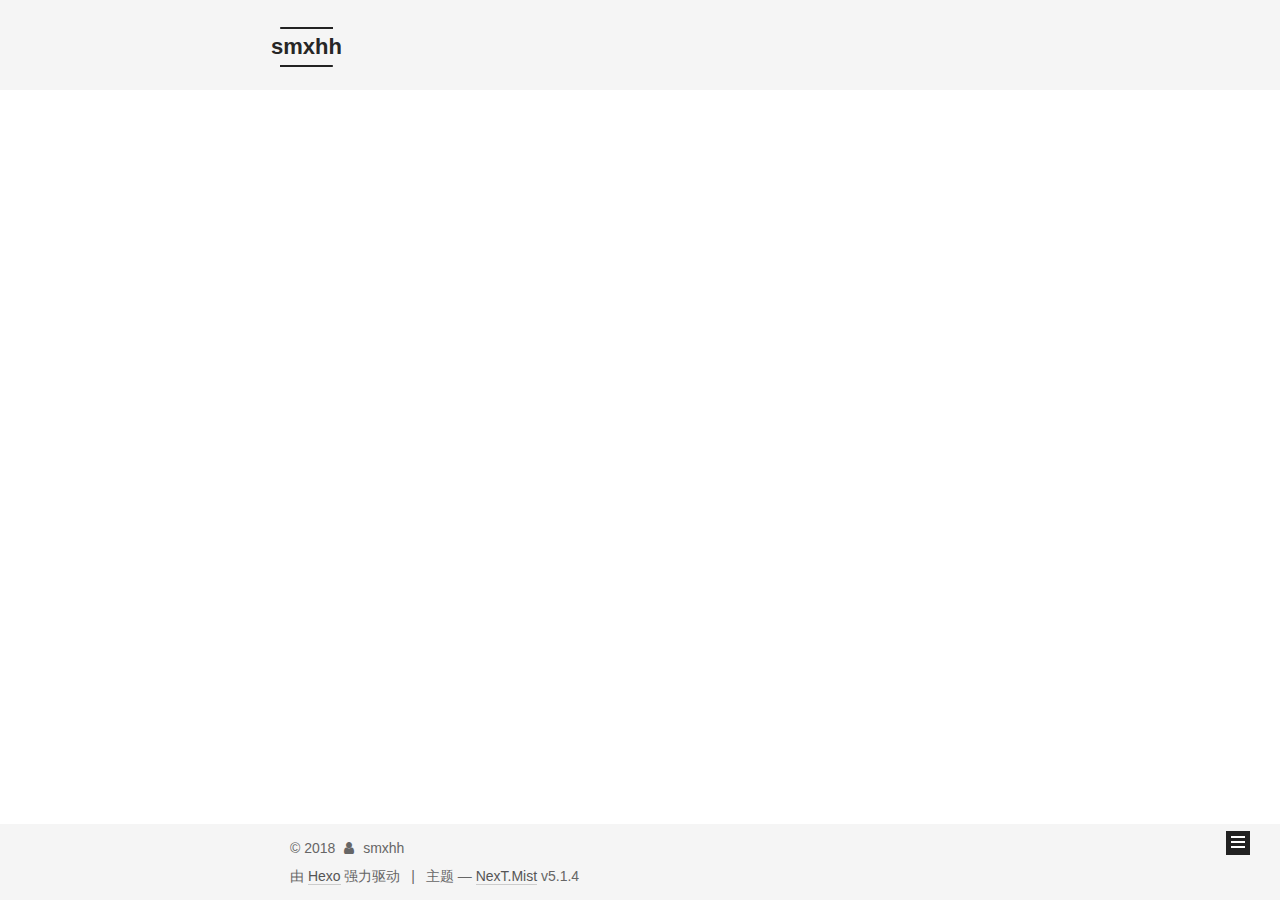
==== commit 650eae15: "Site updated: 2018-06-27 11:26:54" ====
--- a/archives/index.html
+++ b/archives/index.html
@@ -388,7 +388,7 @@
         <div class="site-overview">
           <div class="site-author motion-element" itemprop="author" itemscope itemtype="http://schema.org/Person">
             
-              <p class="site-author-name" itemprop="name">John Doe</p>
+              <p class="site-author-name" itemprop="name">smxhh</p>
               <p class="site-description motion-element" itemprop="description"></p>
           </div>
 
@@ -453,7 +453,7 @@
   <span class="with-love">
     <i class="fa fa-user"></i>
   </span>
-  <span class="author" itemprop="copyrightHolder">John Doe</span>
+  <span class="author" itemprop="copyrightHolder">smxhh</span>
 
   
 </div>
@@ -604,6 +604,19 @@
 
 
 
+<!-- LOCAL: You can save these files to your site and update links -->
+    
+        
+        <link rel="stylesheet" href="https://aimingoo.github.io/gitmint/style/default.css">
+        <script src="https://aimingoo.github.io/gitmint/dist/gitmint.browser.js"></script>
+    
+<!-- END LOCAL -->
+
+    
+
+    
+
+
 
 
 
--- a/css/main.css
+++ b/css/main.css
@@ -1822,7 +1822,7 @@
   width: 4px;
   height: 4px;
   border-radius: 50%;
-  background: #63f0ff;
+  background: #d1859f;
 }
 .links-of-blogroll {
   font-size: 13px;
@@ -2207,6 +2207,19 @@
 .theme-next .this_ua.browser.QQBrowser {
   background-color: #78ace9 !important;
   border-color: #4cae4c !important;
+}
+#gitment-display-button {
+  display: inline-block;
+  padding: 0 15px;
+  color: #0a9caf;
+  cursor: pointer;
+  font-size: 14px;
+  border: 1px solid #0a9caf;
+  border-radius: 4px;
+}
+#gitment-display-button:hover {
+  color: #fff;
+  background: #0a9caf;
 }
 .post-spread {
   margin-top: 20px;
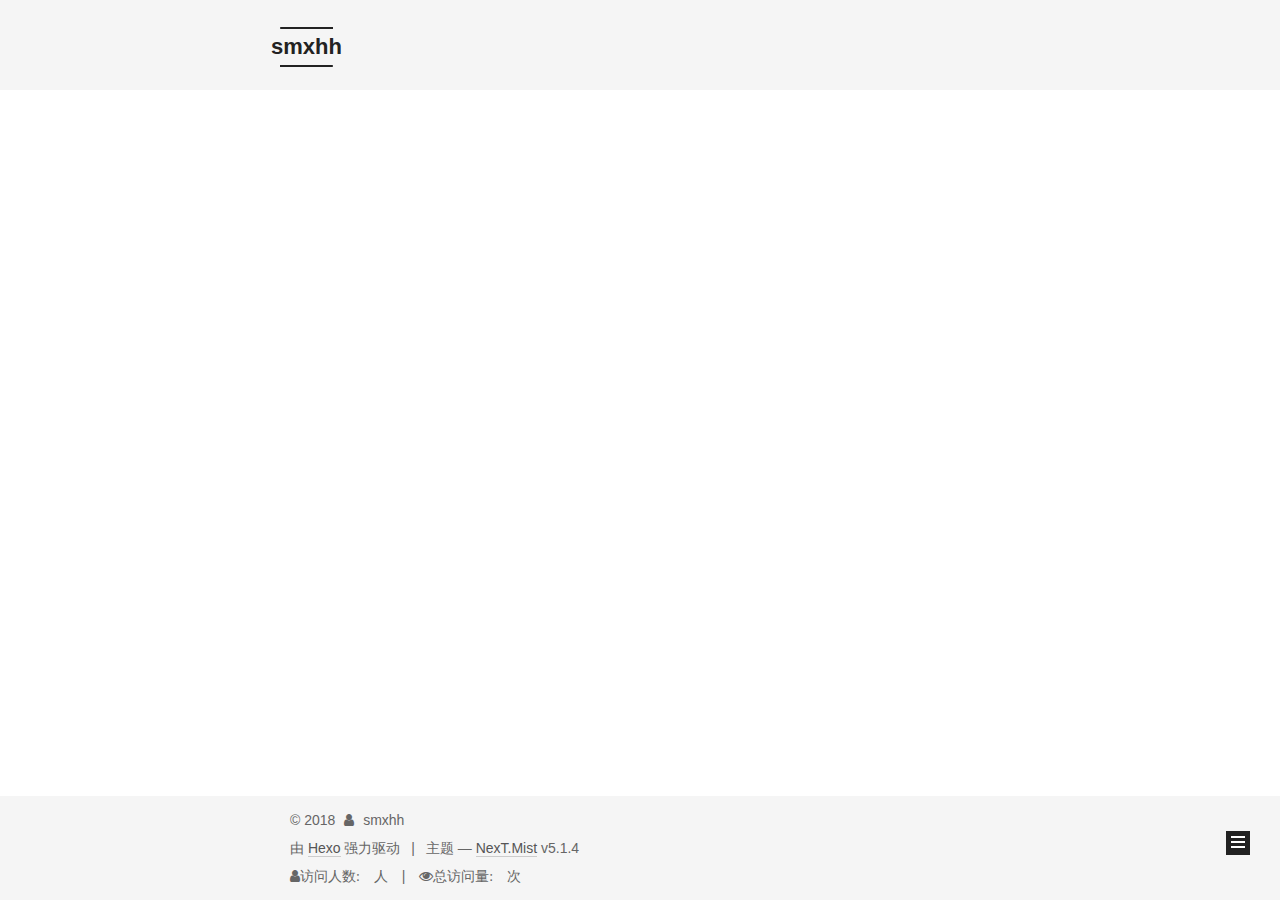
==== commit 5f0d8ae6: "Site updated: 2018-06-27 12:10:42" ====
--- a/archives/index.html
+++ b/archives/index.html
@@ -251,7 +251,7 @@
 
       <h2 class="post-title">
         
-            <a class="post-title-link" href="/2018/06/21/Mac下利用Hexo+GitHub搭建自己的博客/" itemprop="url">
+            <a class="post-title-link" href="/post/79d806b4.html" itemprop="url">
               
                 <span itemprop="name">Mac下利用Hexo+GitHub搭建自己的博客</span>
               
@@ -288,7 +288,7 @@
 
       <h2 class="post-title">
         
-            <a class="post-title-link" href="/2018/06/07/This-is-my-first-blog/" itemprop="url">
+            <a class="post-title-link" href="/post/195f06a.html" itemprop="url">
               
                 <span itemprop="name">This is my first blog</span>
               
@@ -325,7 +325,7 @@
 
       <h2 class="post-title">
         
-            <a class="post-title-link" href="/2018/06/07/hello-world/" itemprop="url">
+            <a class="post-title-link" href="/post/4a17b156.html" itemprop="url">
               
                 <span itemprop="name">Hello World</span>
               
@@ -473,6 +473,26 @@
 
 
         
+<div class="busuanzi-count">
+  <script async src="https://dn-lbstatics.qbox.me/busuanzi/2.3/busuanzi.pure.mini.js"></script>
+
+  
+    <span class="site-uv">
+      <i class="fa fa-user">访问人数:</i>
+      <span class="busuanzi-value" id="busuanzi_value_site_uv"></span>
+      人
+    </span>
+  
+
+  
+    <span class="site-pv">
+      <i class="fa fa-eye">总访问量:</i>
+      <span class="busuanzi-value" id="busuanzi_value_site_pv"></span>
+      次
+    </span>
+  
+</div>
+
 
 
 
--- a/css/main.css
+++ b/css/main.css
@@ -1822,7 +1822,7 @@
   width: 4px;
   height: 4px;
   border-radius: 50%;
-  background: #d1859f;
+  background: #83c738;
 }
 .links-of-blogroll {
   font-size: 13px;
